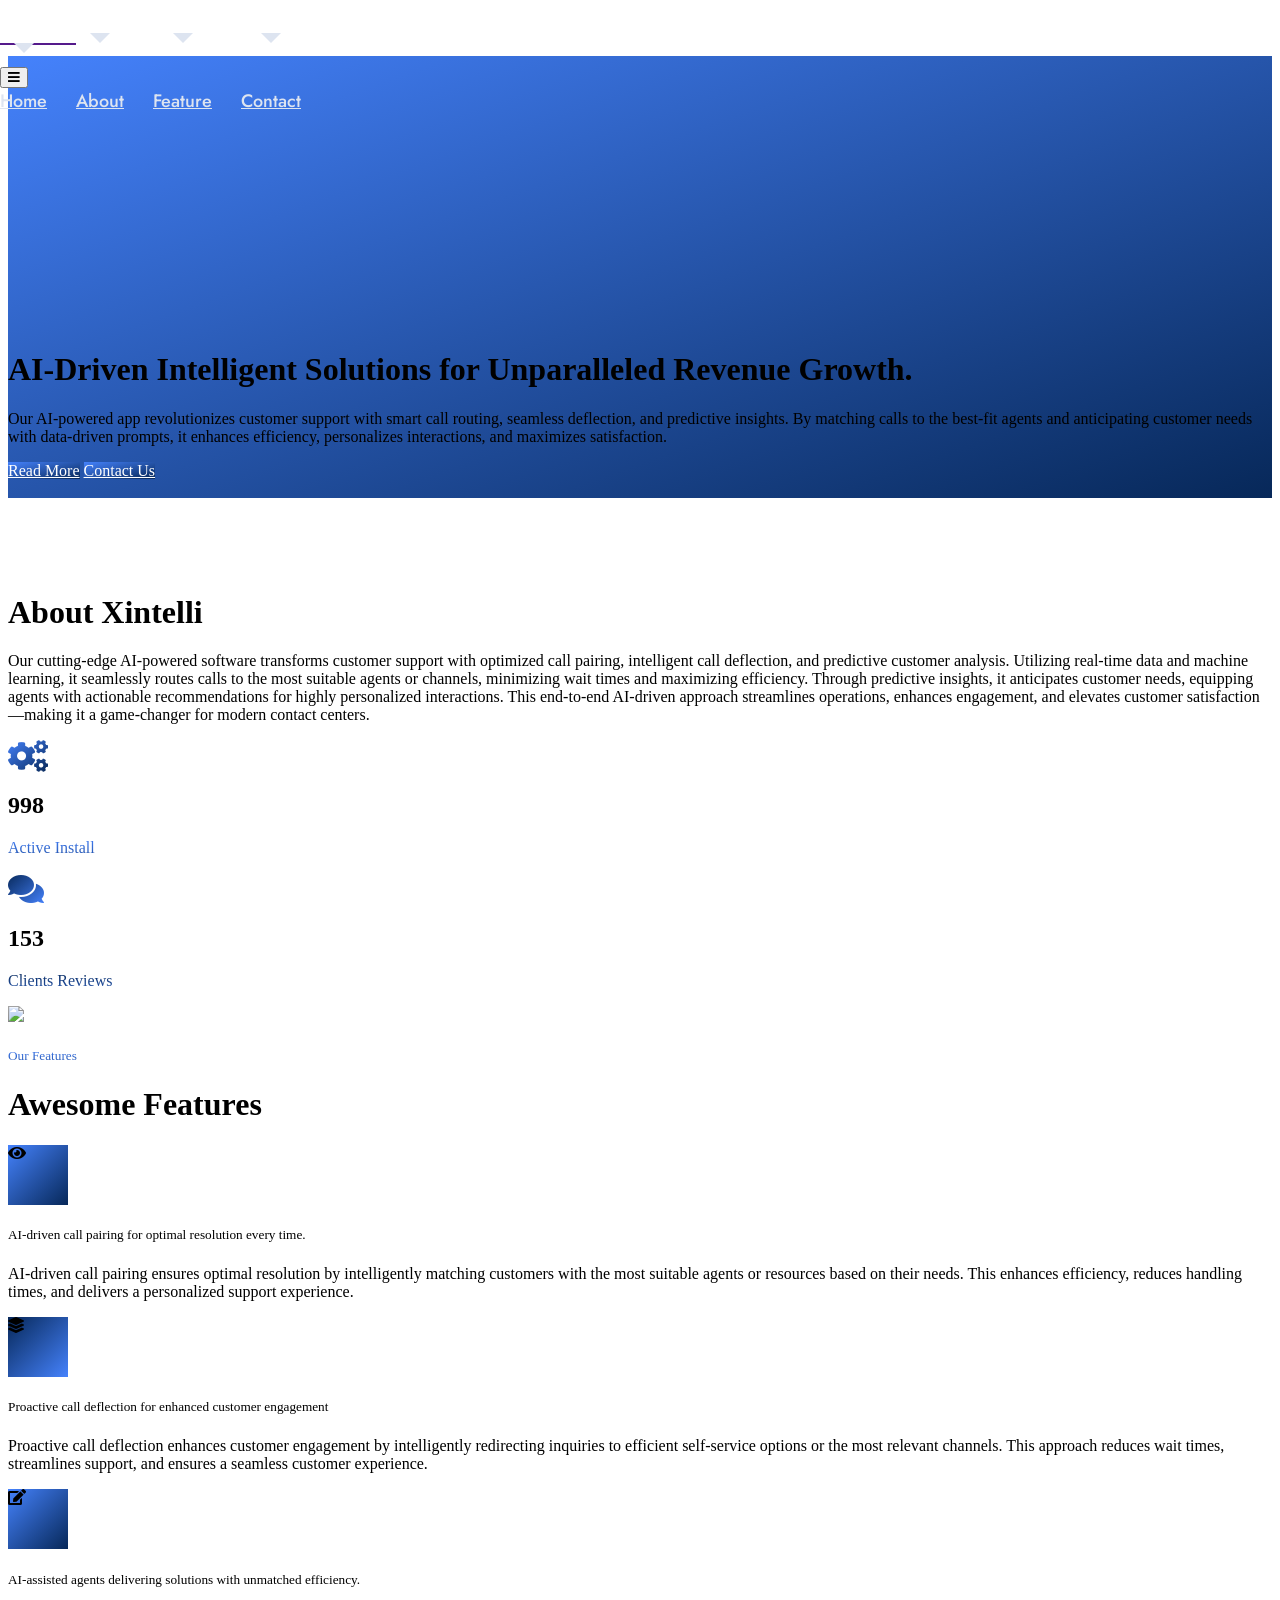
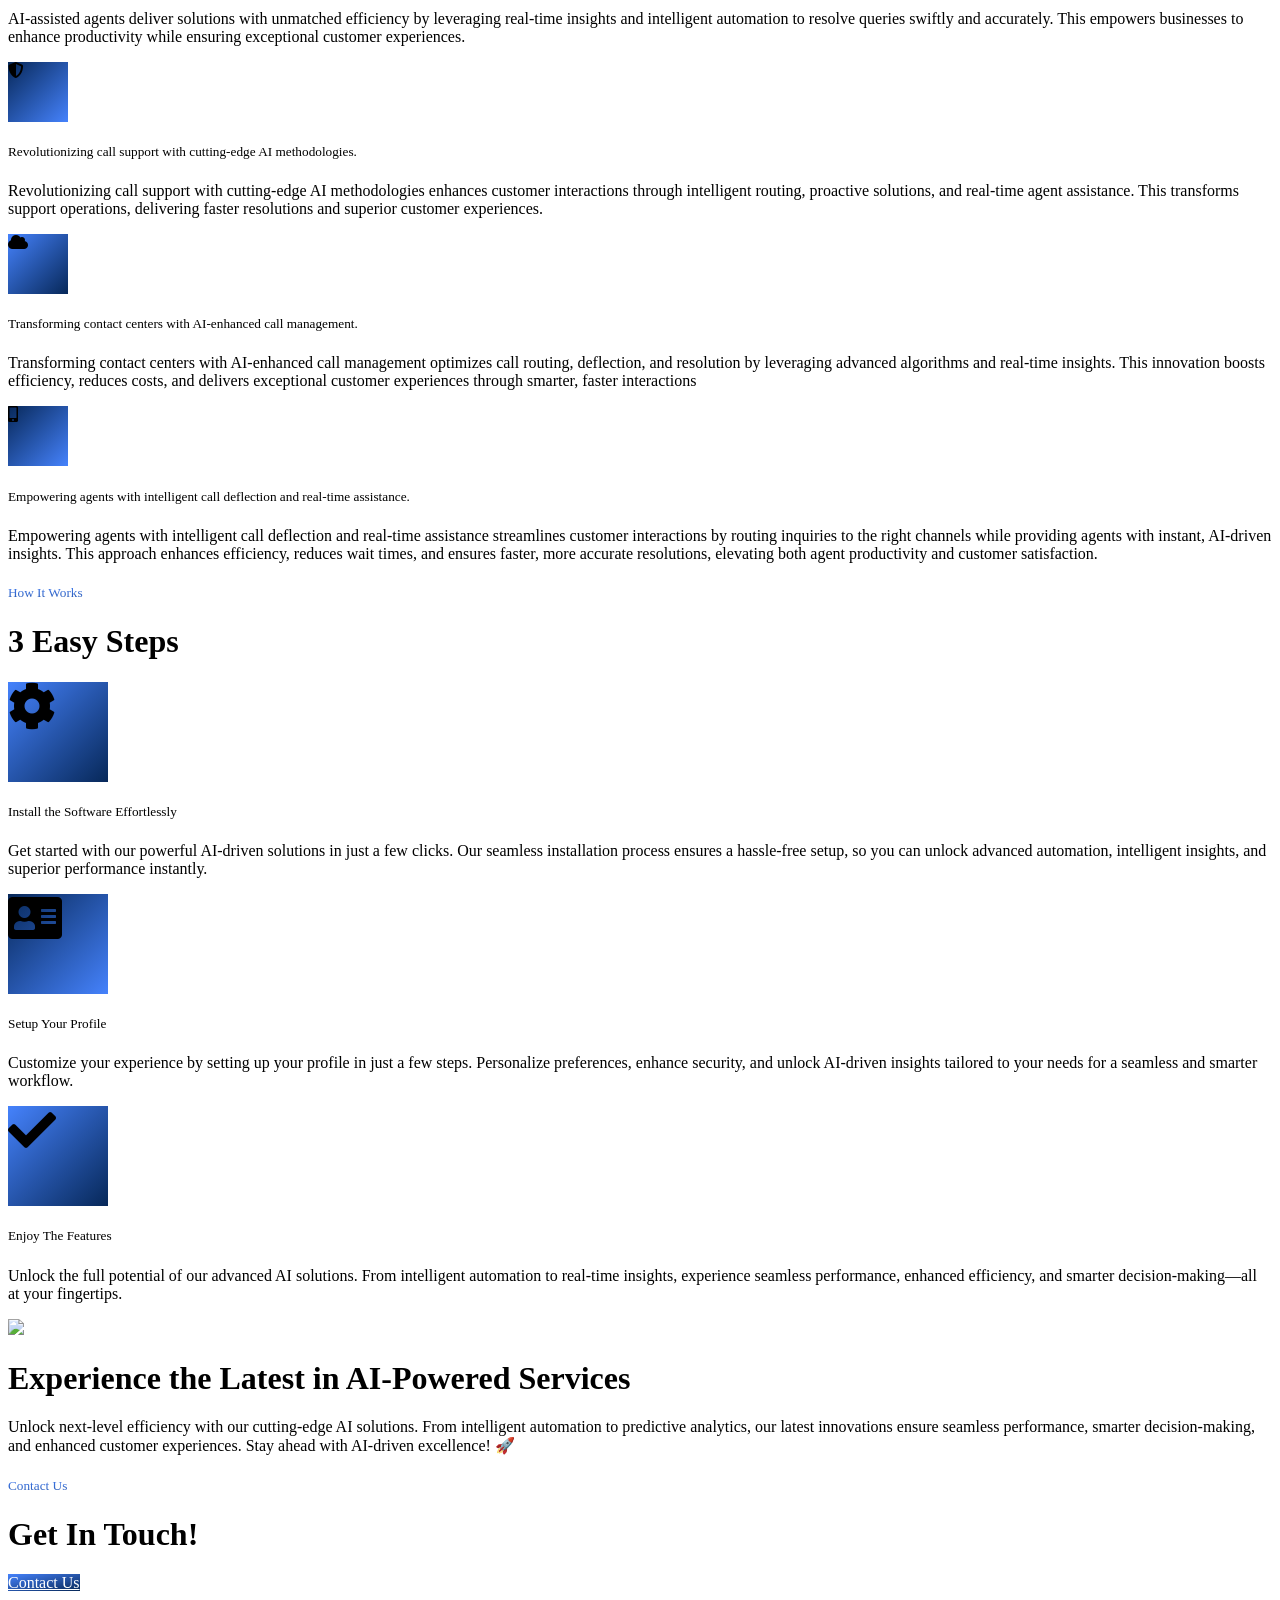
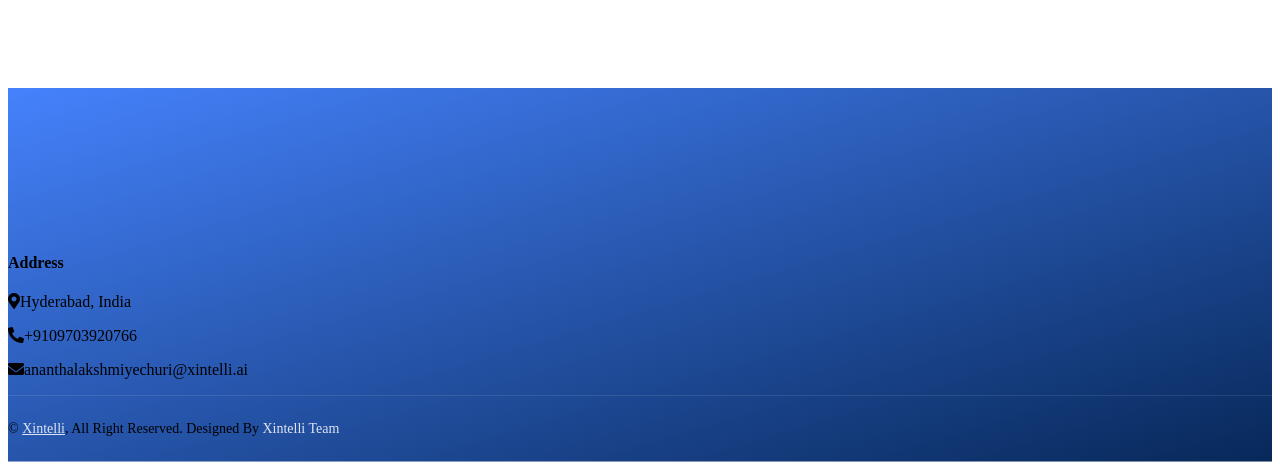
==== index.html @ 022bebdb "Updated index.html" ====
<!DOCTYPE html>
<html lang="en">

<head>
    <meta charset="utf-8">
    <title>Xintelli</title>
    <meta content="width=device-width, initial-scale=1.0" name="viewport">
    <meta content="" name="keywords">
    <meta content="" name="description">

    <!-- Favicon -->
    <link href="img/favicon.ico" rel="icon">

    <!-- Google Web Fonts -->
    <link rel="preconnect" href="https://fonts.googleapis.com">
    <link rel="preconnect" href="https://fonts.gstatic.com" crossorigin>
    <link href="https://fonts.googleapis.com/css2?family=Heebo:wght@400;500&family=Jost:wght@500;600;700&display=swap" rel="stylesheet"> 

    <!-- Icon Font Stylesheet -->
    <link href="https://cdnjs.cloudflare.com/ajax/libs/font-awesome/5.10.0/css/all.min.css" rel="stylesheet">
    <link href="https://cdn.jsdelivr.net/npm/bootstrap-icons@1.4.1/font/bootstrap-icons.css" rel="stylesheet">

    <!-- Libraries Stylesheet -->
    <link href="lib/animate/animate.min.css" rel="stylesheet">
    <link href="lib/owlcarousel/assets/owl.carousel.min.css" rel="stylesheet">

    <!-- Customized Bootstrap Stylesheet -->
    <link href="css/bootstrap.min.css" rel="stylesheet">

    <!-- Template Stylesheet -->
    <link href="css/style.css" rel="stylesheet">
</head>

<body data-bs-spy="scroll" data-bs-target=".navbar" data-bs-offset="51">
    <div class="container-xxl bg-white p-0">
        <!-- Spinner Start -->
        <div id="spinner" class="show bg-white position-fixed translate-middle w-100 vh-100 top-50 start-50 d-flex align-items-center justify-content-center">
            <div class="spinner-grow text-primary" style="width: 3rem; height: 3rem;" role="status">
                <span class="sr-only">Loading...</span>
            </div>
        </div>
        <!-- Spinner End -->


        <!-- Navbar & Hero Start -->
        <div class="container-xxl position-relative p-0" id="home">
            <nav class="navbar navbar-expand-lg navbar-light px-4 px-lg-5 py-3 py-lg-0">
                <a href="" class="navbar-brand p-0">
                    <h1 class="m-0">Xintelli</h1>
                    <!-- <img src="img/logo.png" alt="Logo"> -->
                </a>
                <button class="navbar-toggler" type="button" data-bs-toggle="collapse" data-bs-target="#navbarCollapse">
                    <span class="fa fa-bars"></span>
                </button>
                <div class="collapse navbar-collapse" id="navbarCollapse">
                    <div class="navbar-nav mx-auto py-0">
                        <a href="#home" class="nav-item nav-link active">Home</a>
                        <a href="#about" class="nav-item nav-link">About</a>
                        <a href="#feature" class="nav-item nav-link">Feature</a>
                        <!-- <a href="#pricing" class="nav-item nav-link">Pricing</a> -->
                        <!-- <a href="#review" class="nav-item nav-link">Review</a> -->
                        <a href="#contact" class="nav-item nav-link">Contact</a>
                    </div>
                    <!-- <a href="" class="btn btn-primary-gradient rounded-pill py-2 px-4 ms-3 d-none d-lg-block">Start Free Trial</a> -->
                </div>
            </nav>

            <div class="container-xxl bg-primary hero-header">
                <div class="container px-lg-5">
                    <div class="row g-5">
                        <br>
                        <div class="col-lg-8 text-center text-lg-start">
                            <h1 class="text-white mb-4 animated slideInDown">AI-Driven Intelligent Solutions for Unparalleled Revenue Growth.</h1>
                            <p class="text-white pb-3 animated slideInDown">Our AI-powered app revolutionizes customer support with smart call routing, seamless deflection, and predictive insights. By matching calls to the best-fit agents and anticipating customer needs with data-driven prompts, it enhances efficiency, personalizes interactions, and maximizes satisfaction.</p>
                            <a href="" class="btn btn-primary-gradient py-sm-3 px-4 px-sm-5 rounded-pill me-3 animated slideInLeft">Read More</a>
                            <a href="mailto:ananthalakshmiyechuri@xintelli.ai?subject=Inquiry&body=Hello, I would like to know more about your AI services." class="btn btn-primary-gradient rounded-pill py-3 px-5">
                                Contact Us
                            </a>
                        <br>
                        <br>
                        </div>

                        <!-- carousel below code
                        <div class="col-lg-4 d-flex justify-content-center justify-content-lg-end wow fadeInUp" data-wow-delay="0.3s">
                            <div class="owl-carousel screenshot-carousel">
                                <img class="img-fluid" src="img/screenshot-1.png" alt="">
                                <img class="img-fluid" src="img/screenshot-2.png" alt="">
                                <img class="img-fluid" src="img/screenshot-3.png" alt="">
                                <img class="img-fluid" src="img/screenshot-4.png" alt="">
                                <img class="img-fluid" src="img/screenshot-5.png" alt="">
                            </div>
                        </div> -->
                    </div>
                </div>
            </div>
        </div>
        <!-- Navbar & Hero End -->


        <!-- About Start -->
        <div class="container-xxl py-5" id="about">
            <div class="container py-5 px-lg-5">
                <div class="row g-5 align-items-center">
                    <div class="col-lg-6 wow fadeInUp" data-wow-delay="0.1s">
                        <!-- <h5 class="text-primary-gradient fw-medium">About Xintelli</h5> -->
                        <h1 class="mb-4">About Xintelli</h1>
                        <p class="mb-4">Our cutting-edge AI-powered software transforms customer support with optimized call pairing, intelligent call deflection, and predictive customer analysis. Utilizing real-time data and machine learning, it seamlessly routes calls to the most suitable agents or channels, minimizing wait times and maximizing efficiency. Through predictive insights, it anticipates customer needs, equipping agents with actionable recommendations for highly personalized interactions. This end-to-end AI-driven approach streamlines operations, enhances engagement, and elevates customer satisfaction—making it a game-changer for modern contact centers.</p>
                        <div class="row g-4 mb-4">
                            <div class="col-sm-6 wow fadeIn" data-wow-delay="0.5s">
                                <div class="d-flex">
                                    <i class="fa fa-cogs fa-2x text-primary-gradient flex-shrink-0 mt-1"></i>
                                    <div class="ms-3">
                                        <h2 class="mb-0" data-toggle="counter-up">998</h2>
                                        <p class="text-primary-gradient mb-0">Active Install</p>
                                    </div>
                                </div>
                            </div>
                            <div class="col-sm-6 wow fadeIn" data-wow-delay="0.7s">
                                <div class="d-flex">
                                    <i class="fa fa-comments fa-2x text-secondary-gradient flex-shrink-0 mt-1"></i>
                                    <div class="ms-3">
                                        <h2 class="mb-0" data-toggle="counter-up">153</h2>
                                        <p class="text-secondary-gradient mb-0">Clients Reviews</p>
                                    </div>
                                </div>
                            </div>
                        </div>
                        <!-- <a href="" class="btn btn-primary-gradient py-sm-3 px-4 px-sm-5 rounded-pill mt-3">Read More</a> -->
                    </div>
                    <div class="col-lg-6">
                        <img class="img-fluid wow fadeInUp" data-wow-delay="0.5s" src="img/about.png">
                    </div>
                </div>
            </div>
        </div>
        <!-- About End -->


        <!-- Features Start -->
        <div class="container-xxl py-5" id="feature">
            <div class="container py-5 px-lg-5">
                <div class="text-center wow fadeInUp" data-wow-delay="0.1s">
                    <h5 class="text-primary-gradient fw-medium">Our Features</h5>
                    <h1 class="mb-5">Awesome Features</h1>
                </div>
                <div class="row g-4">
                    <div class="col-lg-4 col-md-6 wow fadeInUp" data-wow-delay="0.1s">
                        <div class="feature-item bg-light rounded p-4">
                            <div class="d-inline-flex align-items-center justify-content-center bg-primary-gradient rounded-circle mb-4" style="width: 60px; height: 60px;">
                                <i class="fa fa-eye text-white fs-4"></i>
                            </div>
                            <h5 class="mb-3">AI-driven call pairing for optimal resolution every time.</h5>
                            <p class="m-0">AI-driven call pairing ensures optimal resolution by intelligently matching customers with the most suitable agents or resources based on their needs. This enhances efficiency, reduces handling times, and delivers a personalized support experience.</p>
                        </div>
                    </div>
                    <div class="col-lg-4 col-md-6 wow fadeInUp" data-wow-delay="0.3s">
                        <div class="feature-item bg-light rounded p-4">
                            <div class="d-inline-flex align-items-center justify-content-center bg-secondary-gradient rounded-circle mb-4" style="width: 60px; height: 60px;">
                                <i class="fa fa-layer-group text-white fs-4"></i>
                            </div>
                            <h5 class="mb-3">Proactive call deflection for enhanced customer engagement</h5>
                            <p class="m-0">Proactive call deflection enhances customer engagement by intelligently redirecting inquiries to efficient self-service options or the most relevant channels. This approach reduces wait times, streamlines support, and ensures a seamless customer experience.</p>
                        </div>
                    </div>
                    <div class="col-lg-4 col-md-6 wow fadeInUp" data-wow-delay="0.5s">
                        <div class="feature-item bg-light rounded p-4">
                            <div class="d-inline-flex align-items-center justify-content-center bg-primary-gradient rounded-circle mb-4" style="width: 60px; height: 60px;">
                                <i class="fa fa-edit text-white fs-4"></i>
                            </div>
                            <h5 class="mb-3">AI-assisted agents delivering solutions with unmatched efficiency.</h5>
                            <p class="m-0">AI-assisted agents deliver solutions with unmatched efficiency by leveraging real-time insights and intelligent automation to resolve queries swiftly and accurately. This empowers businesses to enhance productivity while ensuring exceptional customer experiences.</p>
                        </div>
                    </div>
                    <div class="col-lg-4 col-md-6 wow fadeInUp" data-wow-delay="0.1s">
                        <div class="feature-item bg-light rounded p-4">
                            <div class="d-inline-flex align-items-center justify-content-center bg-secondary-gradient rounded-circle mb-4" style="width: 60px; height: 60px;">
                                <i class="fa fa-shield-alt text-white fs-4"></i>
                            </div>
                            <h5 class="mb-3">Revolutionizing call support with cutting-edge AI methodologies.</h5>
                            <p class="m-0">Revolutionizing call support with cutting-edge AI methodologies enhances customer interactions through intelligent routing, proactive solutions, and real-time agent assistance. This transforms support operations, delivering faster resolutions and superior customer experiences.</p>
                        </div>
                    </div>
                    <div class="col-lg-4 col-md-6 wow fadeInUp" data-wow-delay="0.3s">
                        <div class="feature-item bg-light rounded p-4">
                            <div class="d-inline-flex align-items-center justify-content-center bg-primary-gradient rounded-circle mb-4" style="width: 60px; height: 60px;">
                                <i class="fa fa-cloud text-white fs-4"></i>
                            </div>
                            <h5 class="mb-3">Transforming contact centers with AI-enhanced call management.</h5>
                            <p class="m-0">Transforming contact centers with AI-enhanced call management optimizes call routing, deflection, and resolution by leveraging advanced algorithms and real-time insights. This innovation boosts efficiency, reduces costs, and delivers exceptional customer experiences through smarter, faster interactions</p>
                        </div>
                    </div>
                    <div class="col-lg-4 col-md-6 wow fadeInUp" data-wow-delay="0.5s">
                        <div class="feature-item bg-light rounded p-4">
                            <div class="d-inline-flex align-items-center justify-content-center bg-secondary-gradient rounded-circle mb-4" style="width: 60px; height: 60px;">
                                <i class="fa fa-mobile-alt text-white fs-4"></i>
                            </div>
                            <h5 class="mb-3">Empowering agents with intelligent call deflection and real-time assistance.</h5>
                            <p class="m-0">Empowering agents with intelligent call deflection and real-time assistance streamlines customer interactions by routing inquiries to the right channels while providing agents with instant, AI-driven insights. This approach enhances efficiency, reduces wait times, and ensures faster, more accurate resolutions, elevating both agent productivity and customer satisfaction.</p>
                        </div>
                    </div>
                </div>
            </div>
        </div>
        <!-- Features End -->


        <!-- Screenshot Start -->
        <!-- <div class="container-xxl py-5">
            <div class="container py-5 px-lg-5">
                <div class="row g-5 align-items-center">
                    <div class="col-lg-8 wow fadeInUp" data-wow-delay="0.1s">
                        <h5 class="text-primary-gradient fw-medium">Screenshot</h5>
                        <h1 class="mb-4">User Friendly interface And Very Easy To Use Fitness Software</h1>
                        <p class="mb-4">Diam dolor diam ipsum et tempor sit. Aliqu diam amet diam et eos labore. Clita erat ipsum et lorem et sit, sed stet no labore lorem sit clita duo justo eirmod magna dolore erat amet</p>
                        <p><i class="fa fa-check text-primary-gradient me-3"></i>Diam dolor diam ipsum et tempor sit</p>
                        <p><i class="fa fa-check text-primary-gradient me-3"></i>Aliqu diam amet diam et eos labore</p>
                        <p class="mb-4"><i class="fa fa-check text-primary-gradient me-3"></i>Clita erat ipsum et lorem et sit</p>
                        <a href="" class="btn btn-primary-gradient py-sm-3 px-4 px-sm-5 rounded-pill mt-3">Read More</a>
                    </div>
                    <div class="col-lg-4 d-flex justify-content-center justify-content-lg-end wow fadeInUp" data-wow-delay="0.3s">
                        <div class="owl-carousel screenshot-carousel">
                            <img class="img-fluid" src="img/screenshot-1.png" alt="">
                            <img class="img-fluid" src="img/screenshot-2.png" alt="">
                            <img class="img-fluid" src="img/screenshot-3.png" alt="">
                            <img class="img-fluid" src="img/screenshot-4.png" alt="">
                            <img class="img-fluid" src="img/screenshot-5.png" alt="">
                        </div>
                    </div>
                </div>
            </div>
        </div> -->
        <!-- Screenshot End -->


        <!-- Process Start -->
        <div class="container-xxl py-5">
            <div class="container py-5 px-lg-5">
                <div class="text-center pb-4 wow fadeInUp" data-wow-delay="0.1s">
                    <h5 class="text-primary-gradient fw-medium">How It Works</h5>
                    <h1 class="mb-5">3 Easy Steps</h1>
                </div>
                <div class="row gy-5 gx-4 justify-content-center">
                    <div class="col-lg-4 col-sm-6 text-center pt-4 wow fadeInUp" data-wow-delay="0.1s">
                        <div class="position-relative bg-light rounded pt-5 pb-4 px-4">
                            <div class="d-inline-flex align-items-center justify-content-center bg-primary-gradient rounded-circle position-absolute top-0 start-50 translate-middle shadow" style="width: 100px; height: 100px;">
                                <i class="fa fa-cog fa-3x text-white"></i>
                            </div>
                            <h5 class="mt-4 mb-3">Install the Software Effortlessly</h5>
                            <p class="mb-0">Get started with our powerful AI-driven solutions in just a few clicks. Our seamless installation process ensures a hassle-free setup, so you can unlock advanced automation, intelligent insights, and superior performance instantly.</p>
                        </div>
                    </div>
                    <div class="col-lg-4 col-sm-6 text-center pt-4 wow fadeInUp" data-wow-delay="0.3s">
                        <div class="position-relative bg-light rounded pt-5 pb-4 px-4">
                            <div class="d-inline-flex align-items-center justify-content-center bg-secondary-gradient rounded-circle position-absolute top-0 start-50 translate-middle shadow" style="width: 100px; height: 100px;">
                                <i class="fa fa-address-card fa-3x text-white"></i>
                            </div>
                            <h5 class="mt-4 mb-3">Setup Your Profile</h5>
                            <p class="mb-0">Customize your experience by setting up your profile in just a few steps. Personalize preferences, enhance security, and unlock AI-driven insights tailored to your needs for a seamless and smarter workflow.</p>
                        </div>
                    </div>
                    <div class="col-lg-4 col-sm-6 text-center pt-4 wow fadeInUp" data-wow-delay="0.5s">
                        <div class="position-relative bg-light rounded pt-5 pb-4 px-4">
                            <div class="d-inline-flex align-items-center justify-content-center bg-primary-gradient rounded-circle position-absolute top-0 start-50 translate-middle shadow" style="width: 100px; height: 100px;">
                                <i class="fa fa-check fa-3x text-white"></i>
                            </div>
                            <h5 class="mt-4 mb-3">Enjoy The Features</h5>
                            <p class="mb-0">Unlock the full potential of our advanced AI solutions. From intelligent automation to real-time insights, experience seamless performance, enhanced efficiency, and smarter decision-making—all at your fingertips. </p>
                        </div>
                    </div>
                </div>
            </div>
        </div>
        <!-- Process Start -->


        <!-- Download Start -->
        <div class="container-xxl py-5">
            <div class="container py-5 px-lg-5">
                <div class="row g-5 align-items-center">
                    <div class="col-lg-6">
                        <img class="img-fluid wow fadeInUp" data-wow-delay="0.1s" src="img/about3.png">
                    </div>
                    <div class="col-lg-6 wow fadeInUp" data-wow-delay="0.3s">
                        
                        <h1 class="mb-4">Experience the Latest in AI-Powered Services</h1>
                        <p class="mb-4">Unlock next-level efficiency with our cutting-edge AI solutions. From intelligent automation to predictive analytics, our latest innovations ensure seamless performance, smarter decision-making, and enhanced customer experiences. Stay ahead with AI-driven excellence! 🚀</p>
                        <div class="row g-4">
                            <!-- <div class="col-sm-6 wow fadeIn" data-wow-delay="0.5s">
                                <a href="" class="d-flex bg-primary-gradient rounded py-3 px-4">
                                    <i class="fab fa-apple fa-3x text-white flex-shrink-0"></i>
                                    <div class="ms-3">
                                        <p class="text-white mb-0">Available On</p>
                                        <h5 class="text-white mb-0">App Store</h5>
                                    </div>
                                </a>
                            </div>
                            <div class="col-sm-6 wow fadeIn" data-wow-delay="0.7s">
                                <a href="" class="d-flex bg-secondary-gradient rounded py-3 px-4">
                                    <i class="fab fa-android fa-3x text-white flex-shrink-0"></i>
                                    <div class="ms-3">
                                        <p class="text-white mb-0">Available On</p>
                                        <h5 class="text-white mb-0">Play Store</h5>
                                    </div>
                                </a>
                            </div> -->
                        </div>
                    </div>
                </div>
            </div>
        </div>
        <!-- Download End -->


        <!-- Pricing Start
        <div class="container-xxl py-5" id="pricing">
            <div class="container py-5 px-lg-5">
                <div class="text-center wow fadeInUp" data-wow-delay="0.1s">
                    <h5 class="text-primary-gradient fw-medium">Pricing Plan</h5>
                    <h1 class="mb-5">Choose Your Plan</h1>
                </div>
                <div class="tab-class text-center pricing wow fadeInUp" data-wow-delay="0.1s">
                    <ul class="nav nav-pills d-inline-flex justify-content-center bg-primary-gradient rounded-pill mb-5">
                        <li class="nav-item">
                            <button class="nav-link active" data-bs-toggle="pill" href="#tab-1">Monthly</button>
                        </li>
                        <li class="nav-item">
                            <button class="nav-link" data-bs-toggle="pill" href="#tab-2">Yearly</button>
                        </li>
                    </ul>
                    <div class="tab-content text-start">
                        <div id="tab-1" class="tab-pane fade show p-0 active">
                            <div class="row g-4">
                                <div class="col-lg-4">
                                    <div class="bg-light rounded">
                                        <div class="border-bottom p-4 mb-4">
                                            <h4 class="text-primary-gradient mb-1">Starter Plan</h4>
                                            <span>Powerful & Awesome Features</span>
                                        </div>
                                        <div class="p-4 pt-0">
                                            <h1 class="mb-3">
                                                <small class="align-top" style="font-size: 22px; line-height: 45px;">$</small>14.99<small
                                                    class="align-bottom" style="font-size: 16px; line-height: 40px;">/ Month</small>
                                            </h1>
                                            <div class="d-flex justify-content-between mb-3"><span>1</span><i class="fa fa-check text-primary-gradient pt-1"></i></div>
                                            <div class="d-flex justify-content-between mb-3"><span>2</span><i class="fa fa-check text-primary-gradient pt-1"></i></div>
                                            <div class="d-flex justify-content-between mb-3"><span>3</span><i class="fa fa-check text-primary-gradient pt-1"></i></div>
                                            <div class="d-flex justify-content-between mb-2"><span>4</span><i class="fa fa-check text-primary-gradient pt-1"></i></div>
                                            <a href="" class="btn btn-primary-gradient rounded-pill py-2 px-4 mt-4">Get Started</a>
                                        </div>
                                    </div>
                                </div>
                                <div class="col-lg-4">
                                    <div class="bg-light rounded border">
                                        <div class="border-bottom p-4 mb-4">
                                            <h4 class="text-primary-gradient mb-1">Advance Plan</h4>
                                            <span>Powerful & Awesome Features</span>
                                        </div>
                                        <div class="p-4 pt-0">
                                            <h1 class="mb-3">
                                                <small class="align-top" style="font-size: 22px; line-height: 45px;">$</small>24.99<small
                                                    class="align-bottom" style="font-size: 16px; line-height: 40px;">/ Month</small>
                                            </h1>
                                            <div class="d-flex justify-content-between mb-3"><span>1</span><i class="fa fa-check text-primary-gradient pt-1"></i></div>
                                            <div class="d-flex justify-content-between mb-3"><span>2</span><i class="fa fa-check text-primary-gradient pt-1"></i></div>
                                            <div class="d-flex justify-content-between mb-3"><span>3</span><i class="fa fa-check text-primary-gradient pt-1"></i></div>
                                            <div class="d-flex justify-content-between mb-2"><span>4</span><i class="fa fa-check text-primary-gradient pt-1"></i></div>
                                            <a href="" class="btn btn-secondary-gradient rounded-pill py-2 px-4 mt-4">Get Started</a>
                                        </div>
                                    </div>
                                </div>
                                <div class="col-lg-4">
                                    <div class="bg-light rounded">
                                        <div class="border-bottom p-4 mb-4">
                                            <h4 class="text-primary-gradient mb-1">Premium Plan</h4>
                                            <span>Powerful & Awesome Features</span>
                                        </div>
                                        <div class="p-4 pt-0">
                                            <h1 class="mb-3">
                                                <small class="align-top" style="font-size: 22px; line-height: 45px;">$</small>34.99<small
                                                    class="align-bottom" style="font-size: 16px; line-height: 40px;">/ Month</small>
                                            </h1>
                                            <div class="d-flex justify-content-between mb-3"><span>1</span><i class="fa fa-check text-primary-gradient pt-1"></i></div>
                                            <div class="d-flex justify-content-between mb-3"><span>2</span><i class="fa fa-check text-primary-gradient pt-1"></i></div>
                                            <div class="d-flex justify-content-between mb-3"><span>3</span><i class="fa fa-check text-primary-gradient pt-1"></i></div>
                                            <div class="d-flex justify-content-between mb-2"><span>4</span><i class="fa fa-check text-primary-gradient pt-1"></i></div>
                                            <a href="" class="btn btn-primary-gradient rounded-pill py-2 px-4 mt-4">Get Started</a>
                                        </div>
                                    </div>
                                </div>
                            </div>
                        </div>
                        <div id="tab-2" class="tab-pane fade p-0">
                            <div class="row g-4">
                                <div class="col-lg-4">
                                    <div class="bg-light rounded">
                                        <div class="border-bottom p-4 mb-4">
                                            <h4 class="text-primary-gradient mb-1">Starter Plan</h4>
                                            <span>Powerful & Awesome Features</span>
                                        </div>
                                        <div class="p-4 pt-0">
                                            <h1 class="mb-3">
                                                <small class="align-top" style="font-size: 22px; line-height: 45px;">$</small>114.99<small
                                                    class="align-bottom" style="font-size: 16px; line-height: 40px;">/ Yearly</small>
                                            </h1>
                                            <div class="d-flex justify-content-between mb-3"><span>1</span><i class="fa fa-check text-primary-gradient pt-1"></i></div>
                                            <div class="d-flex justify-content-between mb-3"><span>2</span><i class="fa fa-check text-primary-gradient pt-1"></i></div>
                                            <div class="d-flex justify-content-between mb-3"><span>3</span><i class="fa fa-check text-primary-gradient pt-1"></i></div>
                                            <div class="d-flex justify-content-between mb-2"><span>4</span><i class="fa fa-check text-primary-gradient pt-1"></i></div>
                                            <a href="" class="btn btn-primary-gradient rounded-pill py-2 px-4 mt-4">Get Started</a>
                                        </div>
                                    </div>
                                </div>
                                <div class="col-lg-4">
                                    <div class="bg-light rounded border">
                                        <div class="border-bottom p-4 mb-4">
                                            <h4 class="text-primary-gradient mb-1">Advance Plan</h4>
                                            <span>Powerful & Awesome Features</span>
                                        </div>
                                        <div class="p-4 pt-0">
                                            <h1 class="mb-3">
                                                <small class="align-top" style="font-size: 22px; line-height: 45px;">$</small>124.99<small
                                                    class="align-bottom" style="font-size: 16px; line-height: 40px;">/ Yearly</small>
                                            </h1>
                                            <div class="d-flex justify-content-between mb-3"><span>1</span><i class="fa fa-check text-primary-gradient pt-1"></i></div>
                                            <div class="d-flex justify-content-between mb-3"><span>2</span><i class="fa fa-check text-primary-gradient pt-1"></i></div>
                                            <div class="d-flex justify-content-between mb-3"><span>3</span><i class="fa fa-check text-primary-gradient pt-1"></i></div>
                                            <div class="d-flex justify-content-between mb-2"><span>4</span><i class="fa fa-check text-primary-gradient pt-1"></i></div>
                                            <a href="" class="btn btn-primary-gradient rounded-pill py-2 px-4 mt-4">Get Started</a>
                                        </div>
                                    </div>
                                </div>
                                <div class="col-lg-4">
                                    <div class="bg-light rounded">
                                        <div class="border-bottom p-4 mb-4">
                                            <h4 class="text-primary-gradient mb-1">Premium Plan</h4>
                                            <span>Powerful & Awesome Features</span>
                                        </div>
                                        <div class="p-4 pt-0">
                                            <h1 class="mb-3">
                                                <small class="align-top" style="font-size: 22px; line-height: 45px;">$</small>134.99<small
                                                    class="align-bottom" style="font-size: 16px; line-height: 40px;">/ Yearly</small>
                                            </h1>
                                            <div class="d-flex justify-content-between mb-3"><span>1</span><i class="fa fa-check text-primary-gradient pt-1"></i></div>
                                            <div class="d-flex justify-content-between mb-3"><span>2</span><i class="fa fa-check text-primary-gradient pt-1"></i></div>
                                            <div class="d-flex justify-content-between mb-3"><span>3</span><i class="fa fa-check text-primary-gradient pt-1"></i></div>
                                            <div class="d-flex justify-content-between mb-2"><span>4</span><i class="fa fa-check text-primary-gradient pt-1"></i></div>
                                            <a href="" class="btn btn-primary-gradient rounded-pill py-2 px-4 mt-4">Get Started</a>
                                        </div>
                                    </div>
                                </div>
                            </div>
                        </div>
                    </div>
                </div>
            </div>
        </div> -->
        <!-- Pricing End -->


        <!-- Testimonial Start -->
        <!-- <div class="container-xxl py-5" id="review">
            <div class="container py-5 px-lg-5">
                <div class="text-center wow fadeInUp" data-wow-delay="0.1s">
                    <h5 class="text-primary-gradient fw-medium">Testimonial</h5>
                    <h1 class="mb-5">What Say Our Clients!</h1>
                </div>
                <div class="owl-carousel testimonial-carousel wow fadeInUp" data-wow-delay="0.1s">
                    <div class="testimonial-item rounded p-4">
                        <div class="d-flex align-items-center mb-4">
                            <img class="img-fluid bg-white rounded flex-shrink-0 p-1" src="img/testimonial-1.jpg" style="width: 85px; height: 85px;">
                            <div class="ms-4">
                                <h5 class="mb-1">Client Name</h5>
                                <p class="mb-1">Profession</p>
                                <div>
                                    <small class="fa fa-star text-warning"></small>
                                    <small class="fa fa-star text-warning"></small>
                                    <small class="fa fa-star text-warning"></small>
                                    <small class="fa fa-star text-warning"></small>
                                    <small class="fa fa-star text-warning"></small>
                                </div>
                            </div>
                        </div>
                        <p class="mb-0">Tempor erat elitr rebum at clita. Diam dolor diam ipsum sit diam amet diam et eos. Clita erat ipsum et lorem et sit.</p>
                    </div>
                    <div class="testimonial-item rounded p-4">
                        <div class="d-flex align-items-center mb-4">
                            <img class="img-fluid bg-white rounded flex-shrink-0 p-1" src="img/testimonial-2.jpg" style="width: 85px; height: 85px;">
                            <div class="ms-4">
                                <h5 class="mb-1">Client Name</h5>
                                <p class="mb-1">Profession</p>
                                <div>
                                    <small class="fa fa-star text-warning"></small>
                                    <small class="fa fa-star text-warning"></small>
                                    <small class="fa fa-star text-warning"></small>
                                    <small class="fa fa-star text-warning"></small>
                                    <small class="fa fa-star text-warning"></small>
                                </div>
                            </div>
                        </div>
                        <p class="mb-0">Tempor erat elitr rebum at clita. Diam dolor diam ipsum sit diam amet diam et eos. Clita erat ipsum et lorem et sit.</p>
                    </div>
                    <div class="testimonial-item rounded p-4">
                        <div class="d-flex align-items-center mb-4">
                            <img class="img-fluid bg-white rounded flex-shrink-0 p-1" src="img/testimonial-3.jpg" style="width: 85px; height: 85px;">
                            <div class="ms-4">
                                <h5 class="mb-1">Client Name</h5>
                                <p class="mb-1">Profession</p>
                                <div>
                                    <small class="fa fa-star text-warning"></small>
                                    <small class="fa fa-star text-warning"></small>
                                    <small class="fa fa-star text-warning"></small>
                                    <small class="fa fa-star text-warning"></small>
                                    <small class="fa fa-star text-warning"></small>
                                </div>
                            </div>
                        </div>
                        <p class="mb-0">Tempor erat elitr rebum at clita. Diam dolor diam ipsum sit diam amet diam et eos. Clita erat ipsum et lorem et sit.</p>
                    </div>
                    <div class="testimonial-item rounded p-4">
                        <div class="d-flex align-items-center mb-4">
                            <img class="img-fluid bg-white rounded flex-shrink-0 p-1" src="img/testimonial-4.jpg" style="width: 85px; height: 85px;">
                            <div class="ms-4">
                                <h5 class="mb-1">Client Name</h5>
                                <p class="mb-1">Profession</p>
                                <div>
                                    <small class="fa fa-star text-warning"></small>
                                    <small class="fa fa-star text-warning"></small>
                                    <small class="fa fa-star text-warning"></small>
                                    <small class="fa fa-star text-warning"></small>
                                    <small class="fa fa-star text-warning"></small>
                                </div>
                            </div>
                        </div>
                        <p class="mb-0">Tempor erat elitr rebum at clita. Diam dolor diam ipsum sit diam amet diam et eos. Clita erat ipsum et lorem et sit.</p>
                    </div>
                </div>
            </div>
        </div> -->
        <!-- Testimonial End -->


        <!-- Contact Start -->
<div class="container-xxl py-5" id="contact">
    <div class="container py-5 px-lg-5">
        <div class="text-center wow fadeInUp" data-wow-delay="0.1s">
            <h5 class="text-primary-gradient fw-medium">Contact Us</h5>
            <h1 class="mb-5">Get In Touch!</h1>
        <!-- </div> -->
        <!-- <div class="row justify-content-center">
            <div class="col-lg-9">
                <div class="wow fadeInUp" data-wow-delay="0.3s">
                    <form id="contactForm">
                        <div class="row g-3">
                            <div class="col-md-6">
                                <div class="form-floating">
                                    <input type="text" class="form-control" id="name" placeholder="Your Name" required>
                                    <label for="name">Your Name</label>
                                </div>
                            </div>
                            <div class="col-md-6">
                                <div class="form-floating">
                                    <input type="email" class="form-control" id="email" placeholder="Your Email" required>
                                    <label for="email">Your Email</label>
                                </div>
                            </div>
                            <div class="col-12">
                                <div class="form-floating">
                                    <input type="text" class="form-control" id="subject" placeholder="Subject" required>
                                    <label for="subject">Subject</label>
                                </div>
                            </div>
                            <div class="col-12">
                                <div class="form-floating">
                                    <textarea class="form-control" placeholder="Leave a message here" id="message" style="height: 150px" required></textarea>
                                    <label for="message">Message</label>
                                </div>
                            </div>
                            <-- Success & Error Messages -->
                            <!-- <div id="formStatus" class="text-center mt-3"></div>
                            <div class="col-12 text-center">  -->
                                <a href="mailto:ananthalakshmiyechuri@xintelli.ai?subject=Inquiry&body=Hello, I would like to know more about your AI services." class="btn btn-primary-gradient rounded-pill py-3 px-5">
                                    Contact Us
                                </a>
                            <!-- </div>
                        </div>
                    </form> -->
                    <!-- AJAX Script for Handling Form Submission -->
                    <!-- <script>
                        document.getElementById("contactForm").addEventListener("submit", function(event) {
                            event.preventDefault();
                            
                            var formData = new FormData(this);
                            var xhr = new XMLHttpRequest();
                            xhr.open("POST", "contact.php", true);
                            
                            xhr.onload = function () {
                                var response = xhr.responseText;
                                var statusDiv = document.getElementById("formStatus");
                                
                                if (response.startsWith("success")) {
                                    statusDiv.innerHTML = "<p class='text-success'>" + response.substring(8) + "</p>";
                                    document.getElementById("contactForm").reset();
                                } else {
                                    statusDiv.innerHTML = "<p class='text-danger'>" + response.substring(6) + "</p>";
                                }
                            };
                            
                            xhr.send(formData);
                        });
                    </script> -->
                </div>
            </div>
        </div>
    </div>
</div>
<!-- <a href="mailto:your-email@example.com?subject=Inquiry&body=Hello, I would like to know more about your AI services." class="btn btn-primary-gradient rounded-pill py-3 px-5">
    Contact Us
</a> -->

        <!-- Contact End -->
        

        <!-- Footer Start -->
        <div class="container-fluid bg-primary text-light footer wow fadeIn" data-wow-delay="0.1s">
            <div class="container py-5 px-lg-5">
                <div class="row g-5">
                    <div class="col-md-6 col-lg-3">
                        <h4 class="text-white mb-4">Address</h4>
                        <p><i class="fa fa-map-marker-alt me-3"></i>Hyderabad, India</p>
                        <p><i class="fa fa-phone-alt me-3"></i>+9109703920766</p>
                        <p><i class="fa fa-envelope me-3"></i>ananthalakshmiyechuri@xintelli.ai</p>
                        <!-- <div class="d-flex pt-2">
                            <a class="btn btn-outline-light btn-social" href=""><i class="fab fa-twitter"></i></a>
                            <a class="btn btn-outline-light btn-social" href=""><i class="fab fa-facebook-f"></i></a>
                            <a class="btn btn-outline-light btn-social" href=""><i class="fab fa-instagram"></i></a>
                            <a class="btn btn-outline-light btn-social" href=""><i class="fab fa-linkedin-in"></i></a>
                        </div> -->
                    </div>
                    <!-- <div class="col-md-6 col-lg-3">
                        <h4 class="text-white mb-4">Quick Link</h4>
                        <a class="btn btn-link" href="">About Us</a>
                        <a class="btn btn-link" href="">Contact Us</a>
                        <a class="btn btn-link" href="">Privacy Policy</a>
                        <a class="btn btn-link" href="">Terms & Condition</a>
                        <a class="btn btn-link" href="">Career</a>
                    </div> -->
                  
                    <!-- <div class="col-md-6 col-lg-3">
                        <h4 class="text-white mb-4">Newsletter</h4>
                        <p>Lorem ipsum dolor sit amet elit. Phasellus nec pretium mi. Curabitur facilisis ornare velit non vulpu</p>
                        <div class="position-relative w-100 mt-3">
                            <input class="form-control border-0 rounded-pill w-100 ps-4 pe-5" type="text" placeholder="Your Email" style="height: 48px;">
                            <button type="button" class="btn shadow-none position-absolute top-0 end-0 mt-1 me-2"><i class="fa fa-paper-plane text-primary-gradient fs-4"></i></button>
                        </div>
                    </div> -->
                </div>
            </div>
            <div class="container px-lg-5">
                <div class="copyright">
                    <div class="row">
                        <div class="col-md-6 text-center text-md-start mb-3 mb-md-0">
                            &copy; <a class="border-bottom" href="#">Xintelli</a>, All Right Reserved. 
							
							<!--/*** This template is free as long as you keep the footer author’s credit link/attribution link/backlink. If you'd like to use the template without the footer author’s credit link/attribution link/backlink, you can purchase the Credit Removal License from "https://htmlcodex.com/credit-removal". Thank you for your support. ***/-->
							Designed By <a>Xintelli Team</a>
                        </div>
                        <div class="col-md-6 text-center text-md-end">
                            <div class="footer-menu">
                                <!-- <a href="">Home</a>
                                <a href="">Cookies</a>
                                <a href="">Help</a>
                                <a href="">FQAs</a> -->
                            </div>
                        </div>
                    </div>
                </div>
            </div>
        </div>
        <!-- Footer End -->


        <!-- Back to Top -->
        <a href="#" class="btn btn-lg btn-lg-square back-to-top pt-2"><i class="bi bi-arrow-up text-white"></i></a>
    </div>

    <!-- JavaScript Libraries -->
    <script src="https://code.jquery.com/jquery-3.4.1.min.js"></script>
    <script src="https://cdn.jsdelivr.net/npm/bootstrap@5.0.0/dist/js/bootstrap.bundle.min.js"></script>
    <script src="lib/wow/wow.min.js"></script>
    <script src="lib/easing/easing.min.js"></script>
    <script src="lib/waypoints/waypoints.min.js"></script>
    <script src="lib/counterup/counterup.min.js"></script>
    <script src="lib/owlcarousel/owl.carousel.min.js"></script>

    <!-- Template Javascript -->
    <script src="js/main.js"></script>
</body>

</html>
---- css/style.css ----
/********** Template CSS **********/
:root {
  --primary: #4582fc;
    --secondary: #072859;
    --light: #dde4f0;
    --dark: #003277;
}


/*** Spinner ***/
#spinner {
    opacity: 0;
    visibility: hidden;
    transition: opacity .5s ease-out, visibility 0s linear .5s;
    z-index: 99999;
}

#spinner.show {
    transition: opacity .5s ease-out, visibility 0s linear 0s;
    visibility: visible;
    opacity: 1;
}


/*** Heading ***/
h1,
h2,
.fw-bold {
    font-weight: 700 !important;
}

h3,
h4,
.fw-semi-bold {
    font-weight: 600 !important;
}

h5,
h6,
.fw-medium {
    font-weight: 500 !important;
}


/*** Gradient Text & BG ***/
.text-primary-gradient {
    background: linear-gradient(to bottom right, var(--primary), var(--secondary));
    -webkit-background-clip: text;
    -webkit-text-fill-color: transparent;
}

.text-secondary-gradient {
    background: linear-gradient(to bottom right, var(--secondary), var(--primary));
    -webkit-background-clip: text;
    -webkit-text-fill-color: transparent;
}

.bg-primary-gradient {
    background: linear-gradient(to bottom right, var(--primary), var(--secondary));
}

.bg-secondary-gradient {
    background: linear-gradient(to bottom right, var(--secondary), var(--primary));
}


/*** Button ***/
.btn {
    transition: .5s;
}

.btn.btn-primary-gradient,
.btn.btn-secondary-gradient {
    position: relative;
    overflow: hidden;
    border: none;
    color: #FFFFFF;
    z-index: 1;
}

.btn.btn-primary-gradient::after,
.btn.btn-secondary-gradient::after {
    position: absolute;
    content: "";
    top: 0;
    left: 0;
    width: 100%;
    height: 100%;
    transition: .5s;
    z-index: -1;
    opacity: 0;
}

.btn.btn-primary-gradient,
.btn.btn-secondary-gradient::after {
    background: linear-gradient(to bottom right, var(--primary), var(--secondary));
}

.btn.btn-secondary-gradient,
.btn.btn-primary-gradient::after {
    background: linear-gradient(to bottom right, var(--secondary), var(--primary));
}

.btn.btn-primary-gradient:hover::after,
.btn.btn-secondary-gradient:hover::after {
    opacity: 1;
}

.btn-square {
    width: 38px;
    height: 38px;
}

.btn-sm-square {
    width: 32px;
    height: 32px;
}

.btn-lg-square {
    width: 48px;
    height: 48px;
}

.btn-square,
.btn-sm-square,
.btn-lg-square {
    padding: 0;
    display: flex;
    align-items: center;
    justify-content: center;
    font-weight: normal;
    border-radius: 50px;
}

.back-to-top {
    position: fixed;
    display: none;
    right: 45px;
    bottom: 45px;
    z-index: 99;
    border: none;
    background: linear-gradient(to bottom right, var(--primary), var(--secondary));
}


/*** Navbar ***/
.navbar-light .navbar-nav .nav-link {
    position: relative;
    margin-right: 25px;
    padding: 45px 0;
    font-family: 'Jost', sans-serif;
    font-size: 18px;
    font-weight: 500;
    color: var(--light) !important;
    outline: none;
    transition: .5s;
}

.navbar-light .navbar-nav .nav-link::before {
    position: absolute;
    content: "";
    width: 0;
    height: 0;
    top: -10px;
    left: 50%;
    transform: translateX(-50%);
    border: 10px solid;
    border-color: var(--light) transparent transparent transparent;
    transition: .5s;
}

.sticky-top.navbar-light .navbar-nav .nav-link {
    padding: 20px 0;
    color: var(--dark) !important;
}

.navbar-light .navbar-nav .nav-link:hover::before,
.navbar-light .navbar-nav .nav-link.active::before {
    top: 0;
}

.navbar-light .navbar-brand h1 {
    color: #FFFFFF;
}

.navbar-light .navbar-brand img {
    max-height: 60px;
    transition: .5s;
}

.sticky-top.navbar-light .navbar-brand img {
    max-height: 45px;
}

@media (max-width: 991.98px) {
    .sticky-top.navbar-light {
        position: relative;
        background: #FFFFFF;
    }

    .navbar-light .navbar-collapse {
        margin-top: 15px;
        border-top: 1px solid #DDDDDD;
    }

    .navbar-light .navbar-nav .nav-link,
    .sticky-top.navbar-light .navbar-nav .nav-link {
        padding: 10px 0;
        margin-left: 0;
        color: var(--dark) !important;
    }

    .navbar-light .navbar-nav .nav-link::before {
        display: none;
    }

    .navbar-light .navbar-nav .nav-link:hover,
    .navbar-light .navbar-nav .nav-link.active {
        color: var(--primary) !important;
    }

    .navbar-light .navbar-brand h1 {
        background: linear-gradient(to bottom right, var(--primary), var(--secondary));
        -webkit-background-clip: text;
        -webkit-text-fill-color: transparent;
    }

    .navbar-light .navbar-brand img {
        max-height: 45px;
    }
}

@media (min-width: 992px) {
    .navbar-light {
        position: absolute;
        width: 100%;
        top: 0;
        left: 0;
        z-index: 999;
    }
    
    .sticky-top.navbar-light {
        position: fixed;
        background: #FFFFFF;
    }

    .sticky-top.navbar-light .navbar-nav .nav-link::before {
        border-top-color: var(--primary);
    }

    .sticky-top.navbar-light .navbar-brand h1 {
        background: linear-gradient(to bottom right, var(--primary), var(--secondary));
        -webkit-background-clip: text;
        -webkit-text-fill-color: transparent;
    }
}


/*** Hero Header ***/
.hero-header {
    margin-bottom: 6rem;
    padding: 16rem 0 0 0;
    background:
        url(../img/bg-circle.png),
        url(../img/bg-triangle.png),
        url(../img/bg-bottom.png),
        linear-gradient(to bottom right, var(--primary), var(--secondary));
    background-position:
        left 0px top 0px,
        right 0px top 50%,
        center bottom;
    background-repeat: no-repeat;
}

@media (max-width: 991.98px) {
    .hero-header {
        padding: 6rem 0 9rem 0;
    }
}


/*** Feature ***/
.feature-item {
    transition: .5s;
}

.feature-item:hover {
    margin-top: -15px;
    box-shadow: 0 .5rem 1.5rem rgba(0, 0, 0, .08);
}


/*** Pricing ***/
.pricing .nav {
    padding: 2px;
}

.pricing .nav-link {
    padding: 12px 30px;
    font-weight: 500;
    color: var(--dark);
    background: #FFFFFF;
}

.pricing .nav-item:first-child .nav-link {
    border-radius: 30px 0 0 30px;
}

.pricing .nav-item:last-child .nav-link {
    border-radius: 0 30px 30px 0;
}

.pricing .nav-link.active {
    color: #FFFFFF;
    background: linear-gradient(to bottom right, var(--primary), var(--secondary));
}


/*** Screenshot ***/
.screenshot-carousel {
    position: relative;
    width: 253px;
    height: 500px;
    padding: 15px;
    margin-right: 30px;
}

.screenshot-carousel::before {
    position: absolute;
    content: "";
    width: 100%;
    height: 100%;
    top: 0;
    left: 0;
    background: url(../img/screenshot-frame.png) center center no-repeat;
    background-size: 253px 500px;
    z-index: 1;
}

.screenshot-carousel .owl-item img {
    position: relative;
    width: 223px;
    height: 470px;
}

.screenshot-carousel .owl-dots {
    position: absolute;
    top: 50%;
    right: -30px;
    transform: translateY(-50%);
    display: flex;
    flex-direction: column;
    align-items: center;
    justify-content: center;
}

.screenshot-carousel .owl-dot {
    position: relative;
    display: inline-block;
    margin: 5px 0;
    width: 15px;
    height: 15px;
    background: linear-gradient(to bottom right, var(--primary), var(--secondary));
    border-radius: 15px;
    transition: .5s;
}

.screenshot-carousel .owl-dot::after {
    position: absolute;
    content: "";
    width: 5px;
    height: 5px;
    top: 5px;
    left: 5px;
    background: #FFFFFF;
    border-radius: 5px;
}

.screenshot-carousel .owl-dot.active {
    box-shadow: 0 0 10px var(--dark);
}


/*** Testimonial ***/
.testimonial-carousel .owl-item .testimonial-item,
.testimonial-carousel .owl-item .testimonial-item * {
    transition: .5s;
}

.testimonial-carousel .owl-item.center .testimonial-item {
    background: linear-gradient(to bottom right, var(--primary), var(--secondary));
}

.testimonial-carousel .owl-item.center .testimonial-item h5,
.testimonial-carousel .owl-item.center .testimonial-item p {
    color: #FFFFFF !important;
}

.testimonial-carousel .owl-nav {
    margin-top: 30px;
    display: flex;
    justify-content: center;
}

.testimonial-carousel .owl-nav .owl-prev,
.testimonial-carousel .owl-nav .owl-next {
    margin: 0 12px;
    width: 50px;
    height: 50px;
    display: flex;
    align-items: center;
    justify-content: center;
    color: #FFFFFF;
    background: linear-gradient(to bottom right, var(--primary), var(--secondary));
    border-radius: 60px;
    font-size: 18px;
    transition: .5s;
}

.testimonial-carousel .owl-nav .owl-prev:hover,
.testimonial-carousel .owl-nav .owl-next:hover {
    background: linear-gradient(to bottom right, var(--secondary), var(--primary));
}


/*** Footer ***/
.footer {
    margin-top: 6rem;
    padding-top: 9rem;
    background:
        url(../img/bg-circle.png),
        url(../img/bg-triangle.png),
        url(../img/bg-top.png),
        linear-gradient(to bottom right, var(--primary), var(--secondary));
    background-position:
        left 0px bottom 0px,
        right 0px top 50%,
        center top;
    background-repeat: no-repeat;
}

.footer .btn.btn-social {
    margin-right: 5px;
    width: 40px;
    height: 40px;
    display: flex;
    align-items: center;
    justify-content: center;
    color: var(--light);
    border: 1px solid rgba(256, 256, 256, .1);
    border-radius: 40px;
    transition: .3s;
}

.footer .btn.btn-social:hover {
    color: var(--primary);
}

.footer .btn.btn-link {
    display: block;
    margin-bottom: 10px;
    padding: 0;
    text-align: left;
    color: var(--light);
    font-weight: normal;
    transition: .3s;
}

.footer .btn.btn-link::before {
    position: relative;
    content: "\f105";
    font-family: "Font Awesome 5 Free";
    font-weight: 900;
    margin-right: 10px;
}

.footer .btn.btn-link:hover {
    letter-spacing: 1px;
    box-shadow: none;
}

.footer .copyright {
    padding: 25px 0;
    font-size: 14px;
    border-top: 1px solid rgba(256, 256, 256, .1);
}

.footer .copyright a {
    color: var(--light);
}

.footer .footer-menu a {
    margin-right: 15px;
    padding-right: 15px;
    border-right: 1px solid rgba(255, 255, 255, .1);
}

.footer .footer-menu a:last-child {
    margin-right: 0;
    padding-right: 0;
    border-right: none;
}
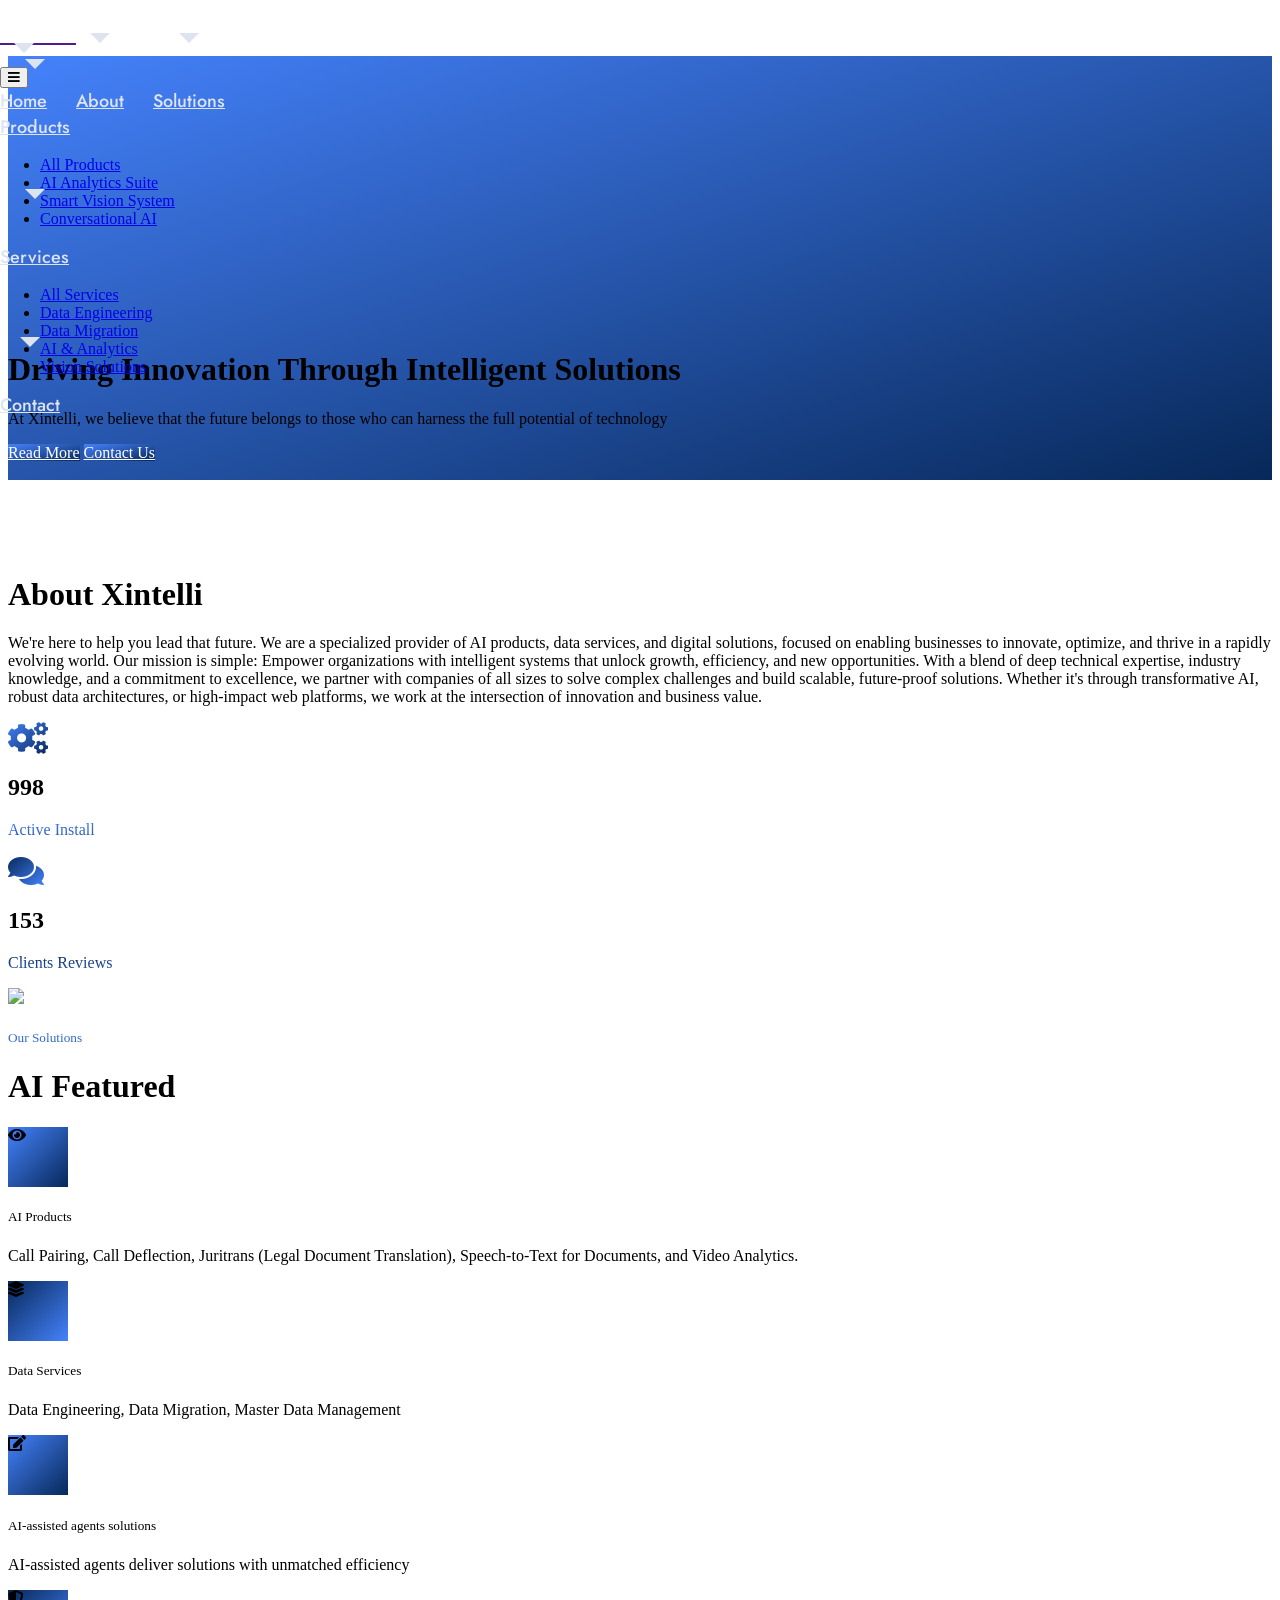
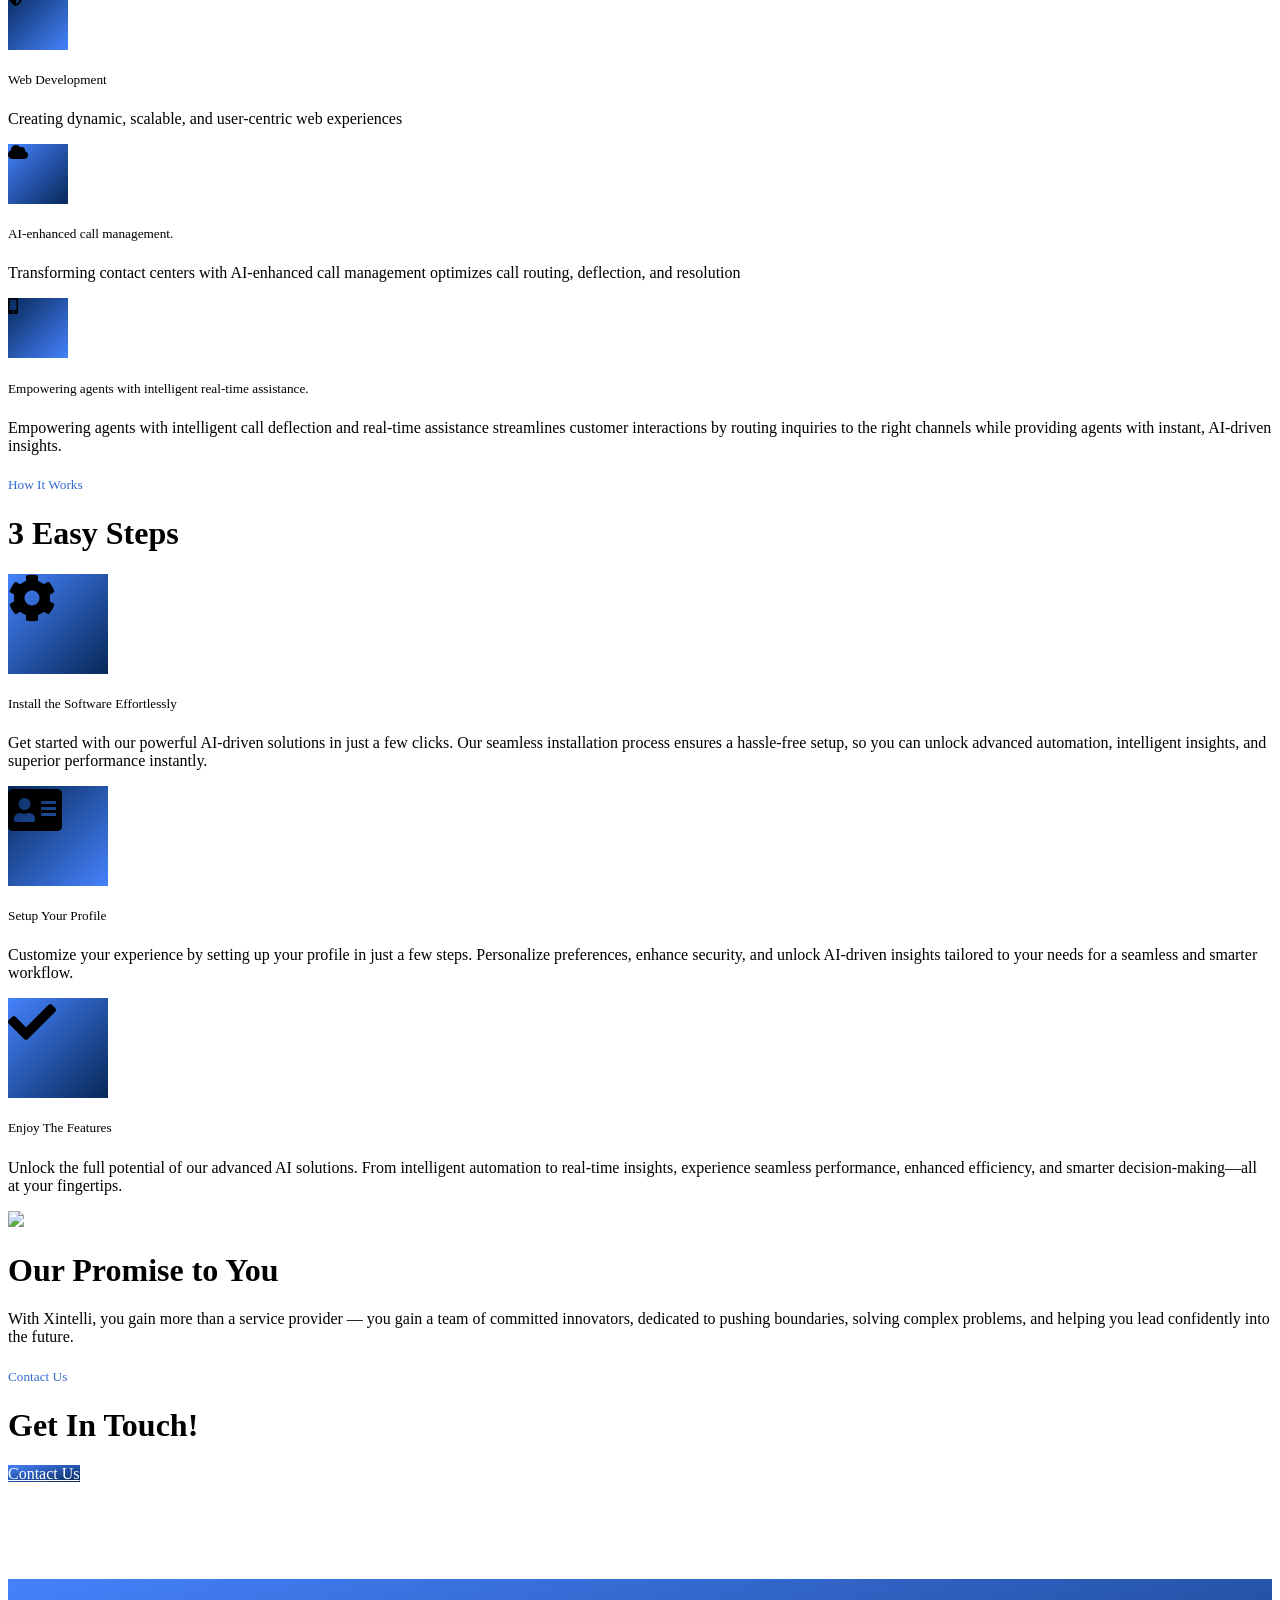
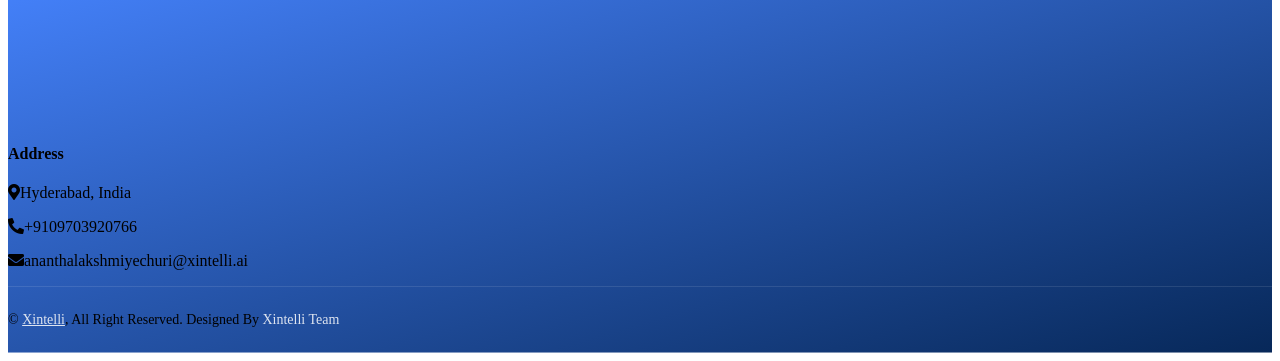
==== commit f8cfd1b0: "Update index.html" ====
--- a/index.html
+++ b/index.html
@@ -56,9 +56,33 @@
                     <div class="navbar-nav mx-auto py-0">
                         <a href="#home" class="nav-item nav-link active">Home</a>
                         <a href="#about" class="nav-item nav-link">About</a>
-                        <a href="#feature" class="nav-item nav-link">Feature</a>
+                        <a href="#feature" class="nav-item nav-link">Solutions</a>
                         <!-- <a href="#pricing" class="nav-item nav-link">Pricing</a> -->
                         <!-- <a href="#review" class="nav-item nav-link">Review</a> -->
+                        <div class="nav-item dropdown">
+                            <a href="#" class="nav-link dropdown-toggle" id="productsDropdown" role="button" data-bs-toggle="dropdown" aria-expanded="false">
+                                Products
+                            </a>
+                            <ul class="dropdown-menu" aria-labelledby="productsDropdown">
+                                <li><a class="dropdown-item" href="products.html">All Products</a></li>
+                                <li><a class="dropdown-item" href="products.html">AI Analytics Suite</a></li>
+                                <li><a class="dropdown-item" href="products.html">Smart Vision System</a></li>
+                                <li><a class="dropdown-item" href="products.html">Conversational AI</a></li>
+                            </ul>
+                        </div> 
+                        <div class="nav-item dropdown">
+                            <a href="#" class="nav-link dropdown-toggle" id="productsDropdown" role="button" data-bs-toggle="dropdown" aria-expanded="false">
+                               Services
+                            </a>
+                            <ul class="dropdown-menu" aria-labelledby="productsDropdown">
+                                <li><a class="dropdown-item" href="services.html">All Services</a></li>
+                                <li><a class="dropdown-item" href="services.html">Data Engineering</a></li>
+                                <li><a class="dropdown-item" href="services.html">Data Migration</a></li>
+                                <li><a class="dropdown-item" href="services.html">AI & Analytics</a></li>
+                                <li><a class="dropdown-item" href="services.html">Vision Solutions</a></li>
+                            </ul>
+                        </div>
+                        
                         <a href="#contact" class="nav-item nav-link">Contact</a>
                     </div>
                     <!-- <a href="" class="btn btn-primary-gradient rounded-pill py-2 px-4 ms-3 d-none d-lg-block">Start Free Trial</a> -->
@@ -70,8 +94,10 @@
                     <div class="row g-5">
                         <br>
                         <div class="col-lg-8 text-center text-lg-start">
-                            <h1 class="text-white mb-4 animated slideInDown">AI-Driven Intelligent Solutions for Unparalleled Revenue Growth.</h1>
-                            <p class="text-white pb-3 animated slideInDown">Our AI-powered app revolutionizes customer support with smart call routing, seamless deflection, and predictive insights. By matching calls to the best-fit agents and anticipating customer needs with data-driven prompts, it enhances efficiency, personalizes interactions, and maximizes satisfaction.</p>
+                            <h1 class="text-white mb-4 animated slideInDown">Driving Innovation Through Intelligent Solutions
+                            </h1>
+                            <p class="text-white pb-3 animated slideInDown">At Xintelli, we believe that the future belongs to those who can harness the full potential of technology 
+                                </p>
                             <a href="" class="btn btn-primary-gradient py-sm-3 px-4 px-sm-5 rounded-pill me-3 animated slideInLeft">Read More</a>
                             <a href="mailto:ananthalakshmiyechuri@xintelli.ai?subject=Inquiry&body=Hello, I would like to know more about your AI services." class="btn btn-primary-gradient rounded-pill py-3 px-5">
                                 Contact Us
@@ -104,7 +130,9 @@
                     <div class="col-lg-6 wow fadeInUp" data-wow-delay="0.1s">
                         <!-- <h5 class="text-primary-gradient fw-medium">About Xintelli</h5> -->
                         <h1 class="mb-4">About Xintelli</h1>
-                        <p class="mb-4">Our cutting-edge AI-powered software transforms customer support with optimized call pairing, intelligent call deflection, and predictive customer analysis. Utilizing real-time data and machine learning, it seamlessly routes calls to the most suitable agents or channels, minimizing wait times and maximizing efficiency. Through predictive insights, it anticipates customer needs, equipping agents with actionable recommendations for highly personalized interactions. This end-to-end AI-driven approach streamlines operations, enhances engagement, and elevates customer satisfaction—making it a game-changer for modern contact centers.</p>
+                        <p class="mb-4">We're here to help you lead that future.
+                            We are a specialized provider of AI products, data services, and digital solutions, focused on enabling businesses to innovate, optimize, and thrive in a rapidly evolving world. Our mission is simple: Empower organizations with intelligent systems that unlock growth, efficiency, and new opportunities.
+                            With a blend of deep technical expertise, industry knowledge, and a commitment to excellence, we partner with companies of all sizes to solve complex challenges and build scalable, future-proof solutions. Whether it's through transformative AI, robust data architectures, or high-impact web platforms, we work at the intersection of innovation and business value.</p>
                         <div class="row g-4 mb-4">
                             <div class="col-sm-6 wow fadeIn" data-wow-delay="0.5s">
                                 <div class="d-flex">
@@ -140,8 +168,8 @@
         <div class="container-xxl py-5" id="feature">
             <div class="container py-5 px-lg-5">
                 <div class="text-center wow fadeInUp" data-wow-delay="0.1s">
-                    <h5 class="text-primary-gradient fw-medium">Our Features</h5>
-                    <h1 class="mb-5">Awesome Features</h1>
+                    <h5 class="text-primary-gradient fw-medium">Our Solutions</h5>
+                    <h1 class="mb-5">AI Featured</h1>
                 </div>
                 <div class="row g-4">
                     <div class="col-lg-4 col-md-6 wow fadeInUp" data-wow-delay="0.1s">
@@ -149,8 +177,8 @@
                             <div class="d-inline-flex align-items-center justify-content-center bg-primary-gradient rounded-circle mb-4" style="width: 60px; height: 60px;">
                                 <i class="fa fa-eye text-white fs-4"></i>
                             </div>
-                            <h5 class="mb-3">AI-driven call pairing for optimal resolution every time.</h5>
-                            <p class="m-0">AI-driven call pairing ensures optimal resolution by intelligently matching customers with the most suitable agents or resources based on their needs. This enhances efficiency, reduces handling times, and delivers a personalized support experience.</p>
+                            <h5 class="mb-3">AI Products</h5>
+                            <p class="m-0">Call Pairing, Call Deflection, Juritrans (Legal Document Translation), Speech-to-Text for Documents, and Video Analytics.</p>
                         </div>
                     </div>
                     <div class="col-lg-4 col-md-6 wow fadeInUp" data-wow-delay="0.3s">
@@ -158,8 +186,8 @@
                             <div class="d-inline-flex align-items-center justify-content-center bg-secondary-gradient rounded-circle mb-4" style="width: 60px; height: 60px;">
                                 <i class="fa fa-layer-group text-white fs-4"></i>
                             </div>
-                            <h5 class="mb-3">Proactive call deflection for enhanced customer engagement</h5>
-                            <p class="m-0">Proactive call deflection enhances customer engagement by intelligently redirecting inquiries to efficient self-service options or the most relevant channels. This approach reduces wait times, streamlines support, and ensures a seamless customer experience.</p>
+                            <h5 class="mb-3">Data Services</h5>
+                            <p class="m-0">Data Engineering, Data Migration, Master Data Management</p>
                         </div>
                     </div>
                     <div class="col-lg-4 col-md-6 wow fadeInUp" data-wow-delay="0.5s">
@@ -167,8 +195,8 @@
                             <div class="d-inline-flex align-items-center justify-content-center bg-primary-gradient rounded-circle mb-4" style="width: 60px; height: 60px;">
                                 <i class="fa fa-edit text-white fs-4"></i>
                             </div>
-                            <h5 class="mb-3">AI-assisted agents delivering solutions with unmatched efficiency.</h5>
-                            <p class="m-0">AI-assisted agents deliver solutions with unmatched efficiency by leveraging real-time insights and intelligent automation to resolve queries swiftly and accurately. This empowers businesses to enhance productivity while ensuring exceptional customer experiences.</p>
+                            <h5 class="mb-3">AI-assisted agents solutions</h5>
+                            <p class="m-0">AI-assisted agents deliver solutions with unmatched efficiency </p>
                         </div>
                     </div>
                     <div class="col-lg-4 col-md-6 wow fadeInUp" data-wow-delay="0.1s">
@@ -176,8 +204,8 @@
                             <div class="d-inline-flex align-items-center justify-content-center bg-secondary-gradient rounded-circle mb-4" style="width: 60px; height: 60px;">
                                 <i class="fa fa-shield-alt text-white fs-4"></i>
                             </div>
-                            <h5 class="mb-3">Revolutionizing call support with cutting-edge AI methodologies.</h5>
-                            <p class="m-0">Revolutionizing call support with cutting-edge AI methodologies enhances customer interactions through intelligent routing, proactive solutions, and real-time agent assistance. This transforms support operations, delivering faster resolutions and superior customer experiences.</p>
+                            <h5 class="mb-3">Web Development</h5>
+                            <p class="m-0">Creating dynamic, scalable, and user-centric web experiences</p>
                         </div>
                     </div>
                     <div class="col-lg-4 col-md-6 wow fadeInUp" data-wow-delay="0.3s">
@@ -185,8 +213,8 @@
                             <div class="d-inline-flex align-items-center justify-content-center bg-primary-gradient rounded-circle mb-4" style="width: 60px; height: 60px;">
                                 <i class="fa fa-cloud text-white fs-4"></i>
                             </div>
-                            <h5 class="mb-3">Transforming contact centers with AI-enhanced call management.</h5>
-                            <p class="m-0">Transforming contact centers with AI-enhanced call management optimizes call routing, deflection, and resolution by leveraging advanced algorithms and real-time insights. This innovation boosts efficiency, reduces costs, and delivers exceptional customer experiences through smarter, faster interactions</p>
+                            <h5 class="mb-3"> AI-enhanced call management.</h5>
+                            <p class="m-0">Transforming contact centers with AI-enhanced call management optimizes call routing, deflection, and resolution</p>
                         </div>
                     </div>
                     <div class="col-lg-4 col-md-6 wow fadeInUp" data-wow-delay="0.5s">
@@ -194,8 +222,8 @@
                             <div class="d-inline-flex align-items-center justify-content-center bg-secondary-gradient rounded-circle mb-4" style="width: 60px; height: 60px;">
                                 <i class="fa fa-mobile-alt text-white fs-4"></i>
                             </div>
-                            <h5 class="mb-3">Empowering agents with intelligent call deflection and real-time assistance.</h5>
-                            <p class="m-0">Empowering agents with intelligent call deflection and real-time assistance streamlines customer interactions by routing inquiries to the right channels while providing agents with instant, AI-driven insights. This approach enhances efficiency, reduces wait times, and ensures faster, more accurate resolutions, elevating both agent productivity and customer satisfaction.</p>
+                            <h5 class="mb-3">Empowering agents with intelligent real-time assistance.</h5>
+                            <p class="m-0">Empowering agents with intelligent call deflection and real-time assistance streamlines customer interactions by routing inquiries to the right channels while providing agents with instant, AI-driven insights.</p>
                         </div>
                     </div>
                 </div>
@@ -282,8 +310,9 @@
                     </div>
                     <div class="col-lg-6 wow fadeInUp" data-wow-delay="0.3s">
                         
-                        <h1 class="mb-4">Experience the Latest in AI-Powered Services</h1>
-                        <p class="mb-4">Unlock next-level efficiency with our cutting-edge AI solutions. From intelligent automation to predictive analytics, our latest innovations ensure seamless performance, smarter decision-making, and enhanced customer experiences. Stay ahead with AI-driven excellence! 🚀</p>
+                        <h1 class="mb-4">Our Promise to You</h1>
+                        <p class="mb-4">With Xintelli, you gain more than a service provider — you gain a team of committed innovators, dedicated to pushing boundaries, solving complex problems, and helping you lead confidently into the future.
+                        </p>
                         <div class="row g-4">
                             <!-- <div class="col-sm-6 wow fadeIn" data-wow-delay="0.5s">
                                 <a href="" class="d-flex bg-primary-gradient rounded py-3 px-4">
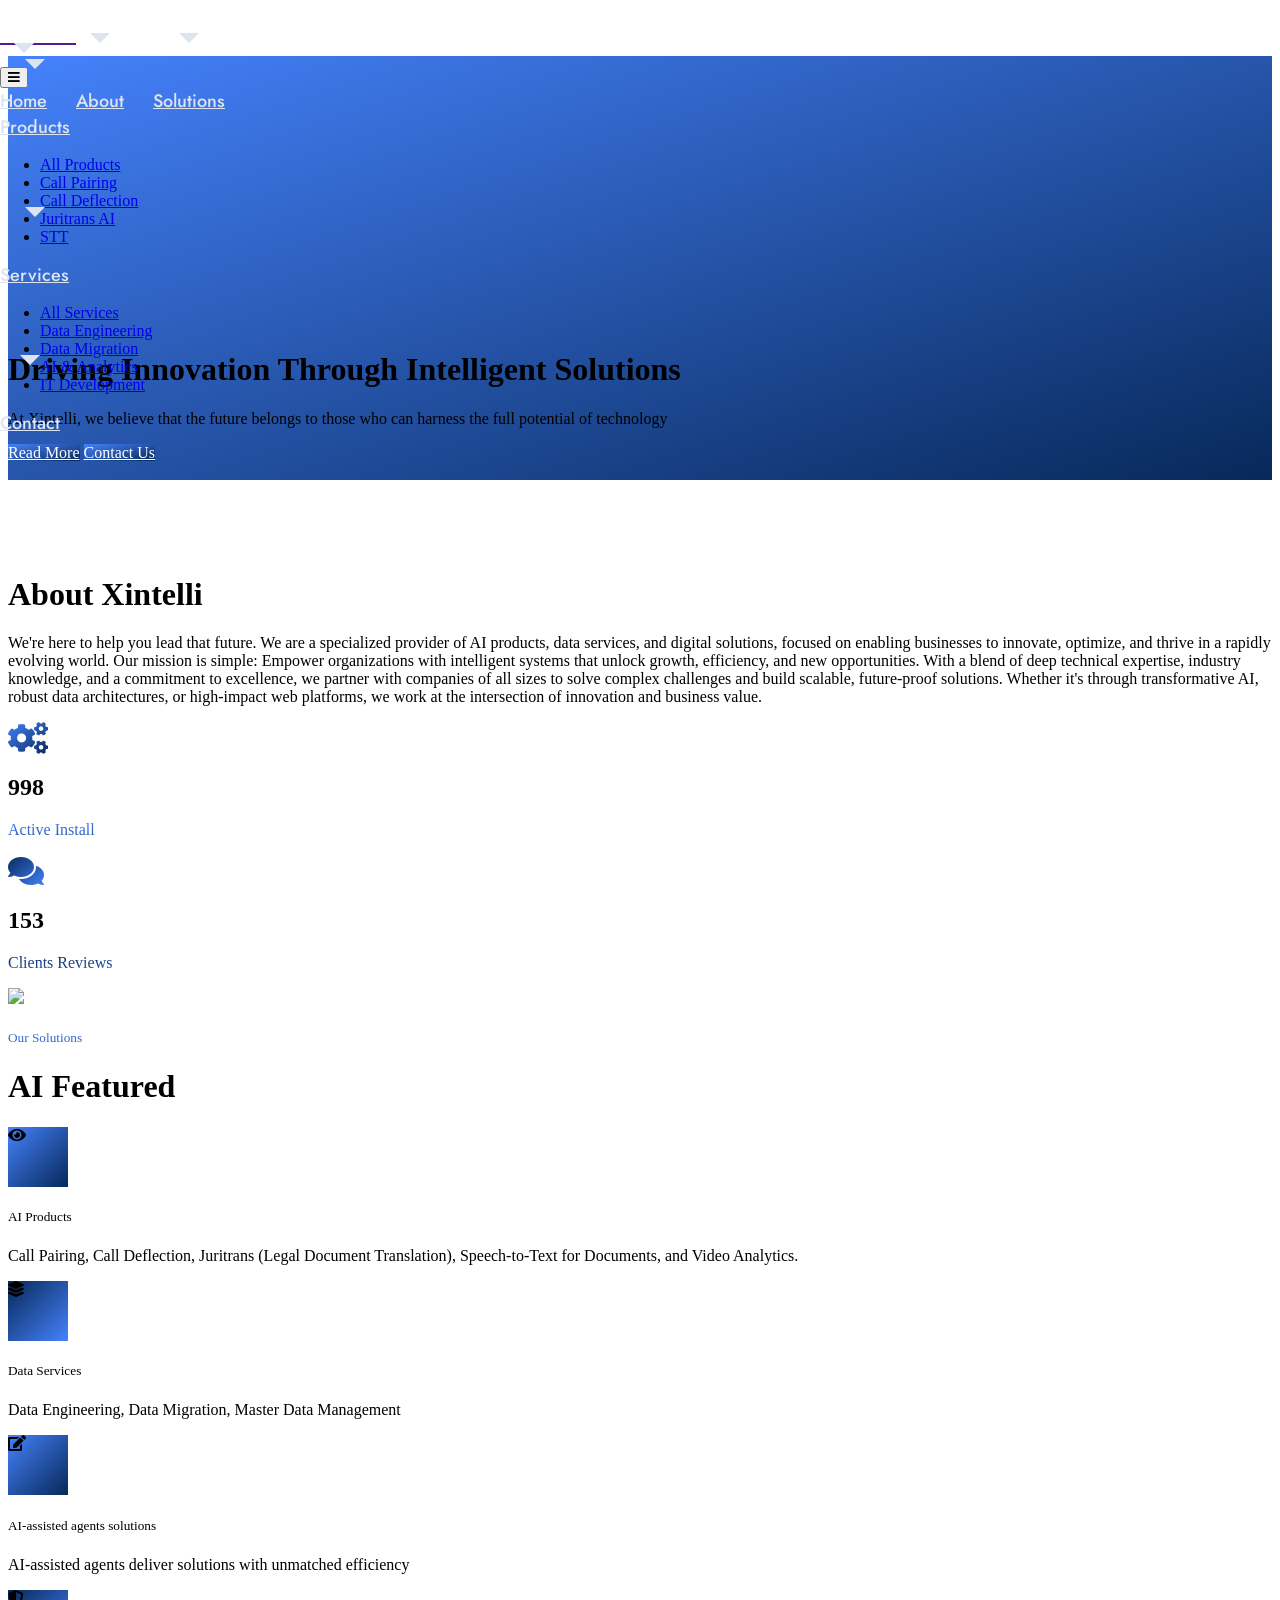
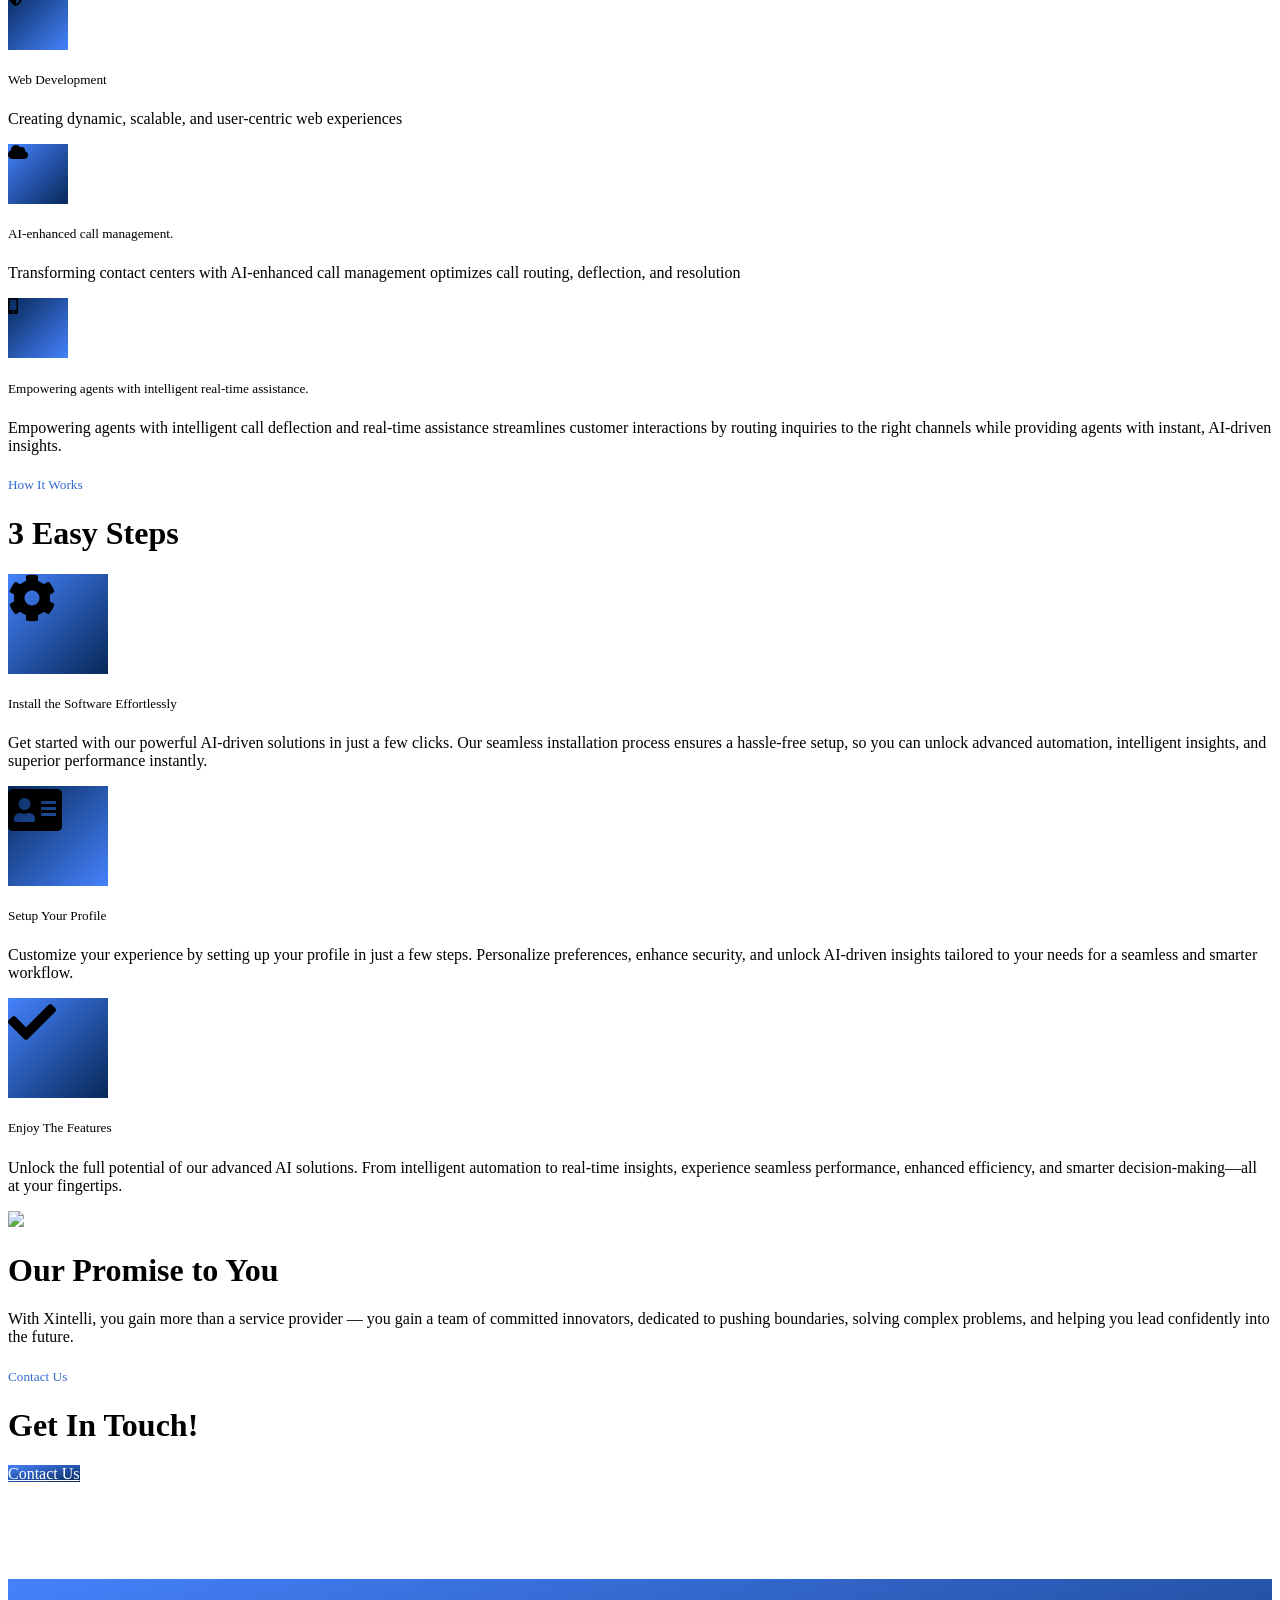
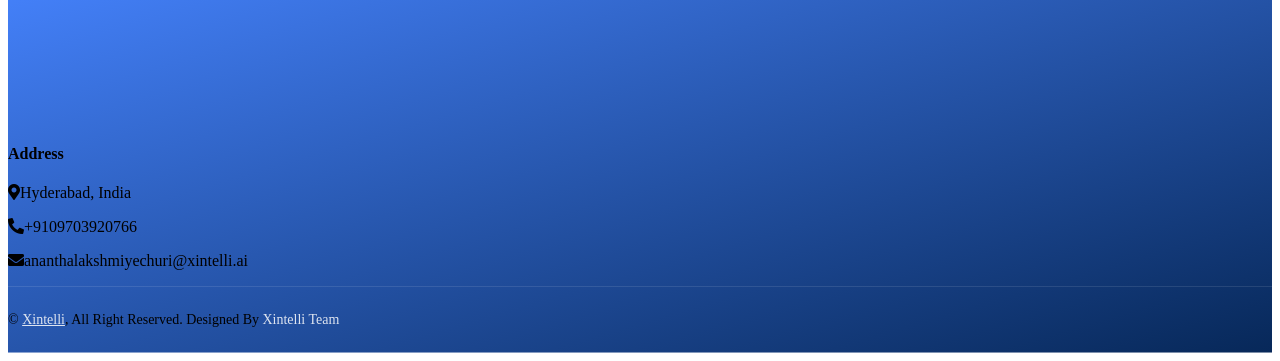
==== commit 4319b2fa: "Update index.html" ====
--- a/index.html
+++ b/index.html
@@ -65,9 +65,12 @@
                             </a>
                             <ul class="dropdown-menu" aria-labelledby="productsDropdown">
                                 <li><a class="dropdown-item" href="products.html">All Products</a></li>
-                                <li><a class="dropdown-item" href="products.html">AI Analytics Suite</a></li>
-                                <li><a class="dropdown-item" href="products.html">Smart Vision System</a></li>
-                                <li><a class="dropdown-item" href="products.html">Conversational AI</a></li>
+                                <li><a class="dropdown-item" href="products.html">Call Pairing</a></li>
+                                <li><a class="dropdown-item" href="products.html">Call Deflection</a></li>
+                                <li><a class="dropdown-item" href="products.html">Juritrans AI</a></li>
+                                <li><a class="dropdown-item" href="products.html">STT</a></li>
+
+                                
                             </ul>
                         </div> 
                         <div class="nav-item dropdown">
@@ -79,7 +82,7 @@
                                 <li><a class="dropdown-item" href="services.html">Data Engineering</a></li>
                                 <li><a class="dropdown-item" href="services.html">Data Migration</a></li>
                                 <li><a class="dropdown-item" href="services.html">AI & Analytics</a></li>
-                                <li><a class="dropdown-item" href="services.html">Vision Solutions</a></li>
+                                <li><a class="dropdown-item" href="services.html">IT Development</a></li>
                             </ul>
                         </div>
                         
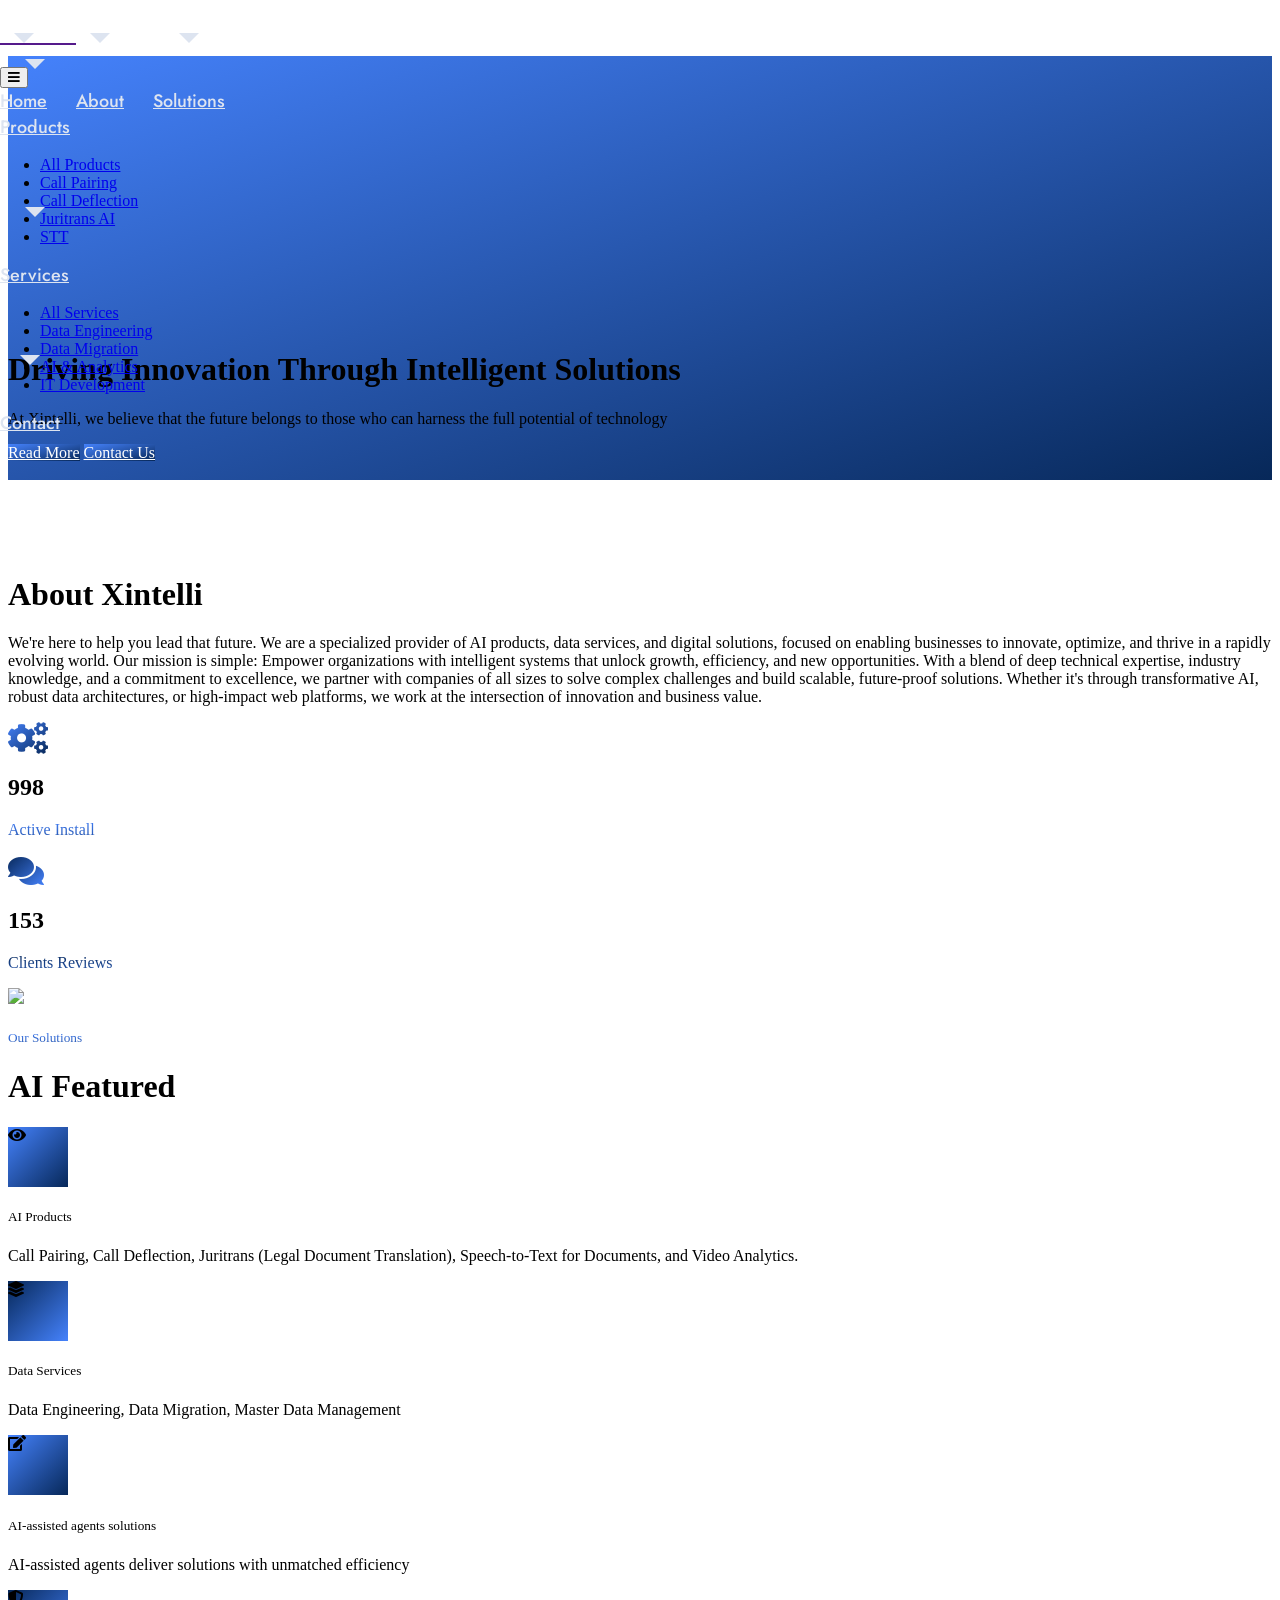
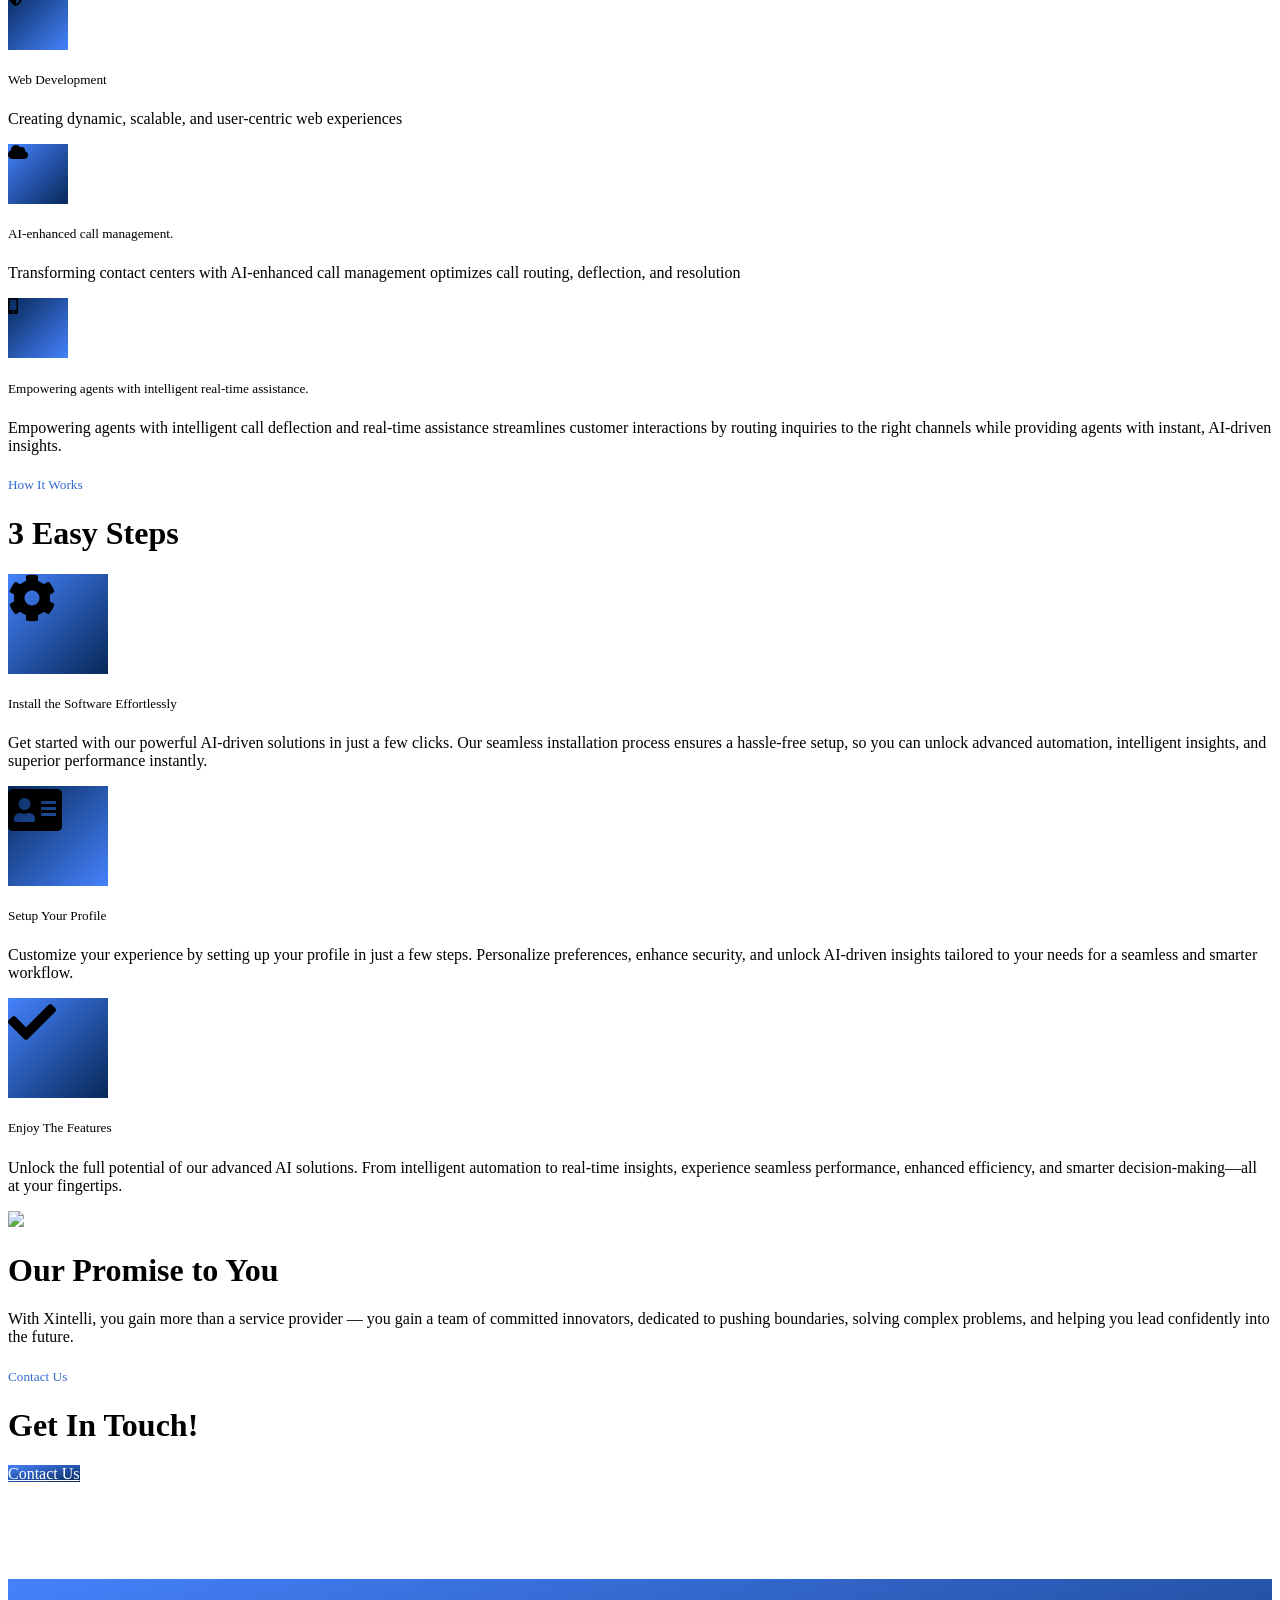
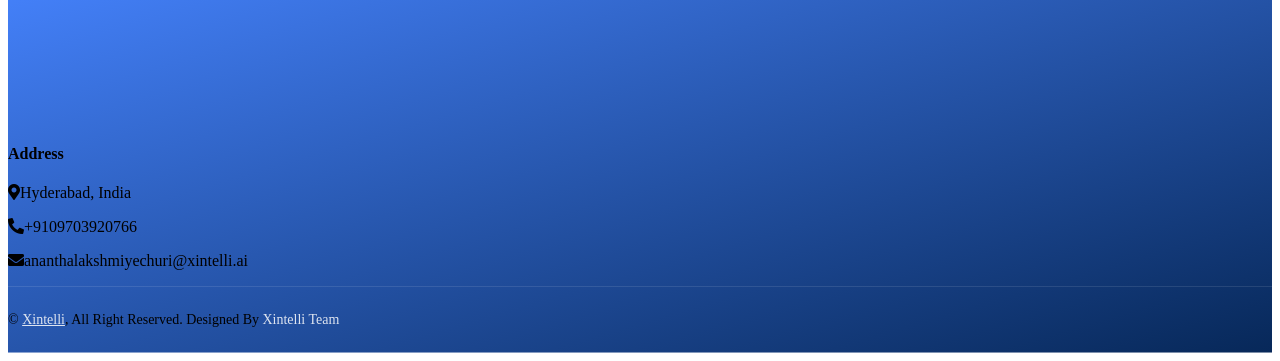
==== commit c6d016c4: "Update index.html juritrans link" ====
--- a/index.html
+++ b/index.html
@@ -67,7 +67,7 @@
                                 <li><a class="dropdown-item" href="products.html">All Products</a></li>
                                 <li><a class="dropdown-item" href="products.html">Call Pairing</a></li>
                                 <li><a class="dropdown-item" href="products.html">Call Deflection</a></li>
-                                <li><a class="dropdown-item" href="products.html">Juritrans AI</a></li>
+                                <li><a class="dropdown-item" href="https://frontend-genai-service-335388973254.us-central1.run.app/">Juritrans AI</a></li>
                                 <li><a class="dropdown-item" href="products.html">STT</a></li>
 
                                 
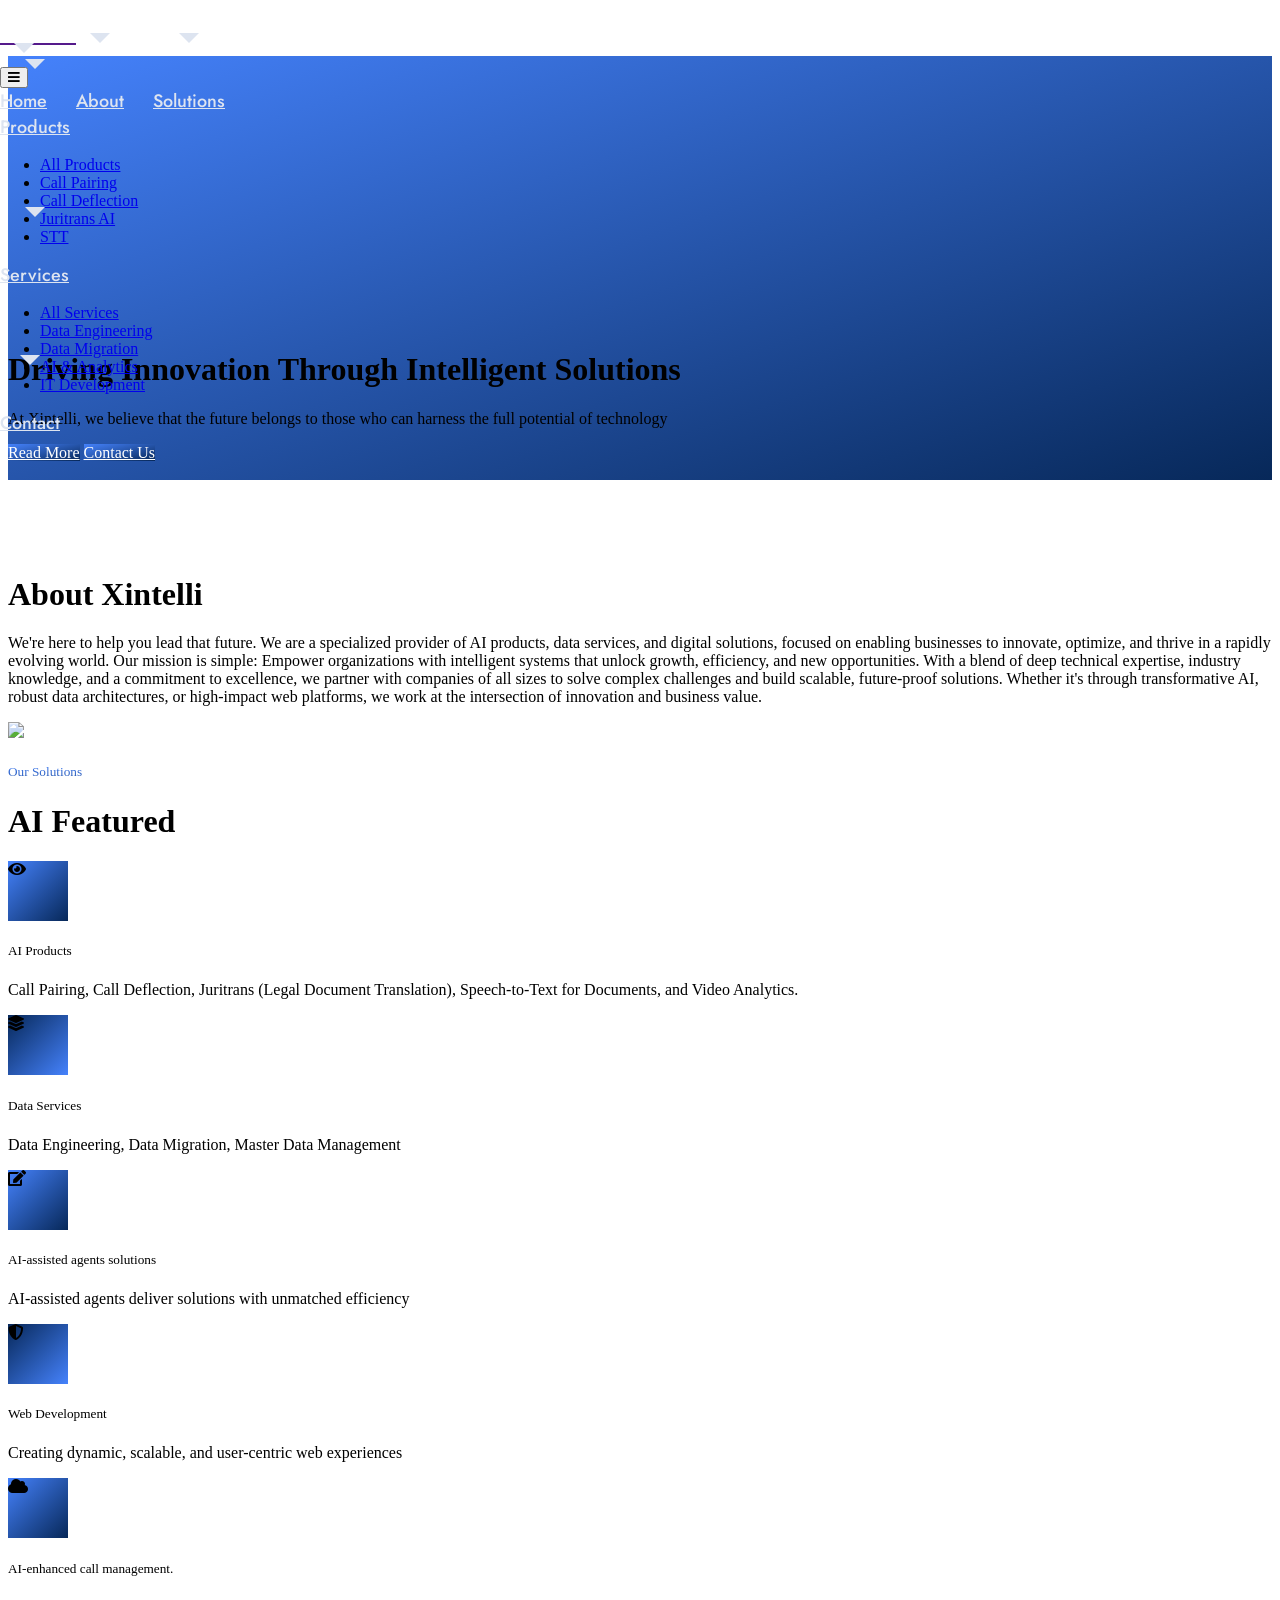
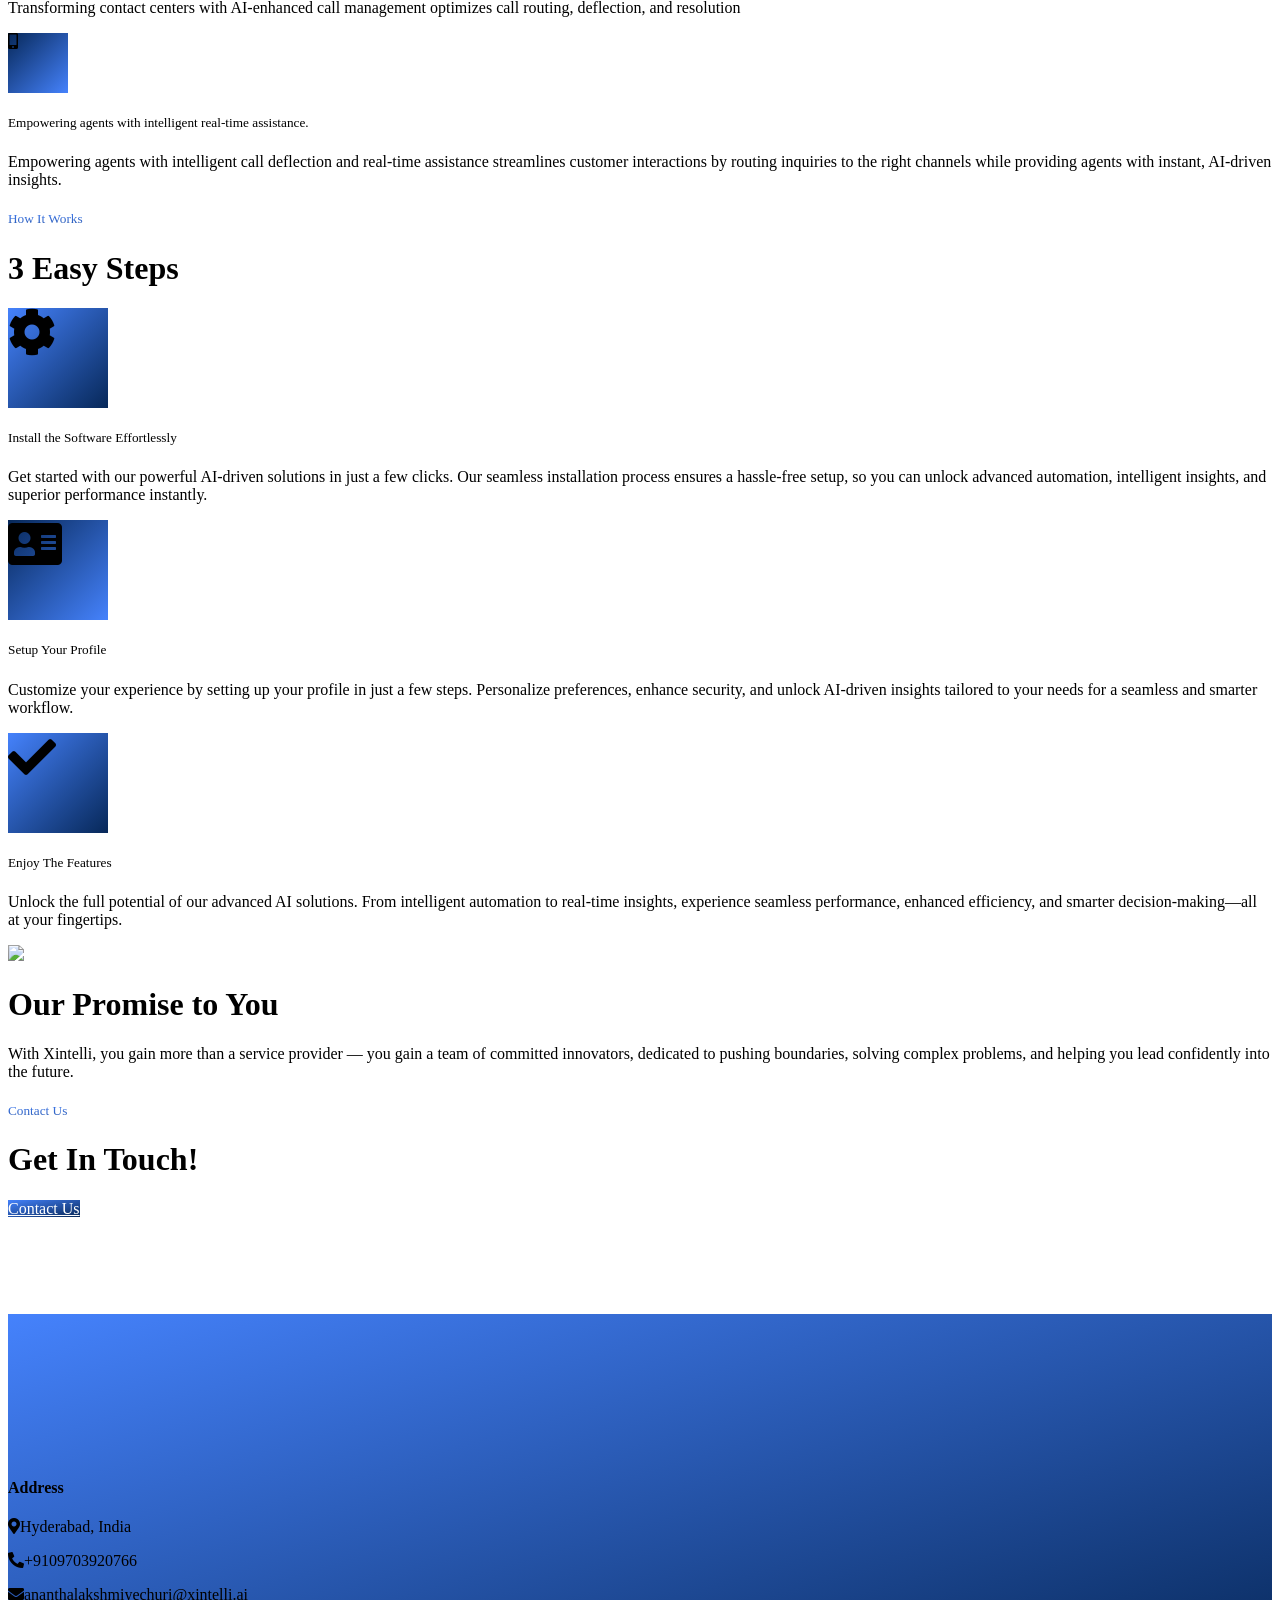
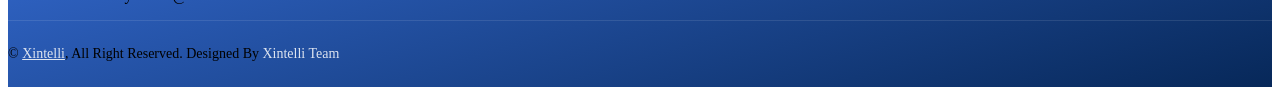
==== commit 6ae694d3: "Update index.html" ====
--- a/index.html
+++ b/index.html
@@ -136,7 +136,7 @@
                         <p class="mb-4">We're here to help you lead that future.
                             We are a specialized provider of AI products, data services, and digital solutions, focused on enabling businesses to innovate, optimize, and thrive in a rapidly evolving world. Our mission is simple: Empower organizations with intelligent systems that unlock growth, efficiency, and new opportunities.
                             With a blend of deep technical expertise, industry knowledge, and a commitment to excellence, we partner with companies of all sizes to solve complex challenges and build scalable, future-proof solutions. Whether it's through transformative AI, robust data architectures, or high-impact web platforms, we work at the intersection of innovation and business value.</p>
-                        <div class="row g-4 mb-4">
+<!--                         <div class="row g-4 mb-4">
                             <div class="col-sm-6 wow fadeIn" data-wow-delay="0.5s">
                                 <div class="d-flex">
                                     <i class="fa fa-cogs fa-2x text-primary-gradient flex-shrink-0 mt-1"></i>
@@ -155,7 +155,7 @@
                                     </div>
                                 </div>
                             </div>
-                        </div>
+                        </div> -->
                         <!-- <a href="" class="btn btn-primary-gradient py-sm-3 px-4 px-sm-5 rounded-pill mt-3">Read More</a> -->
                     </div>
                     <div class="col-lg-6">
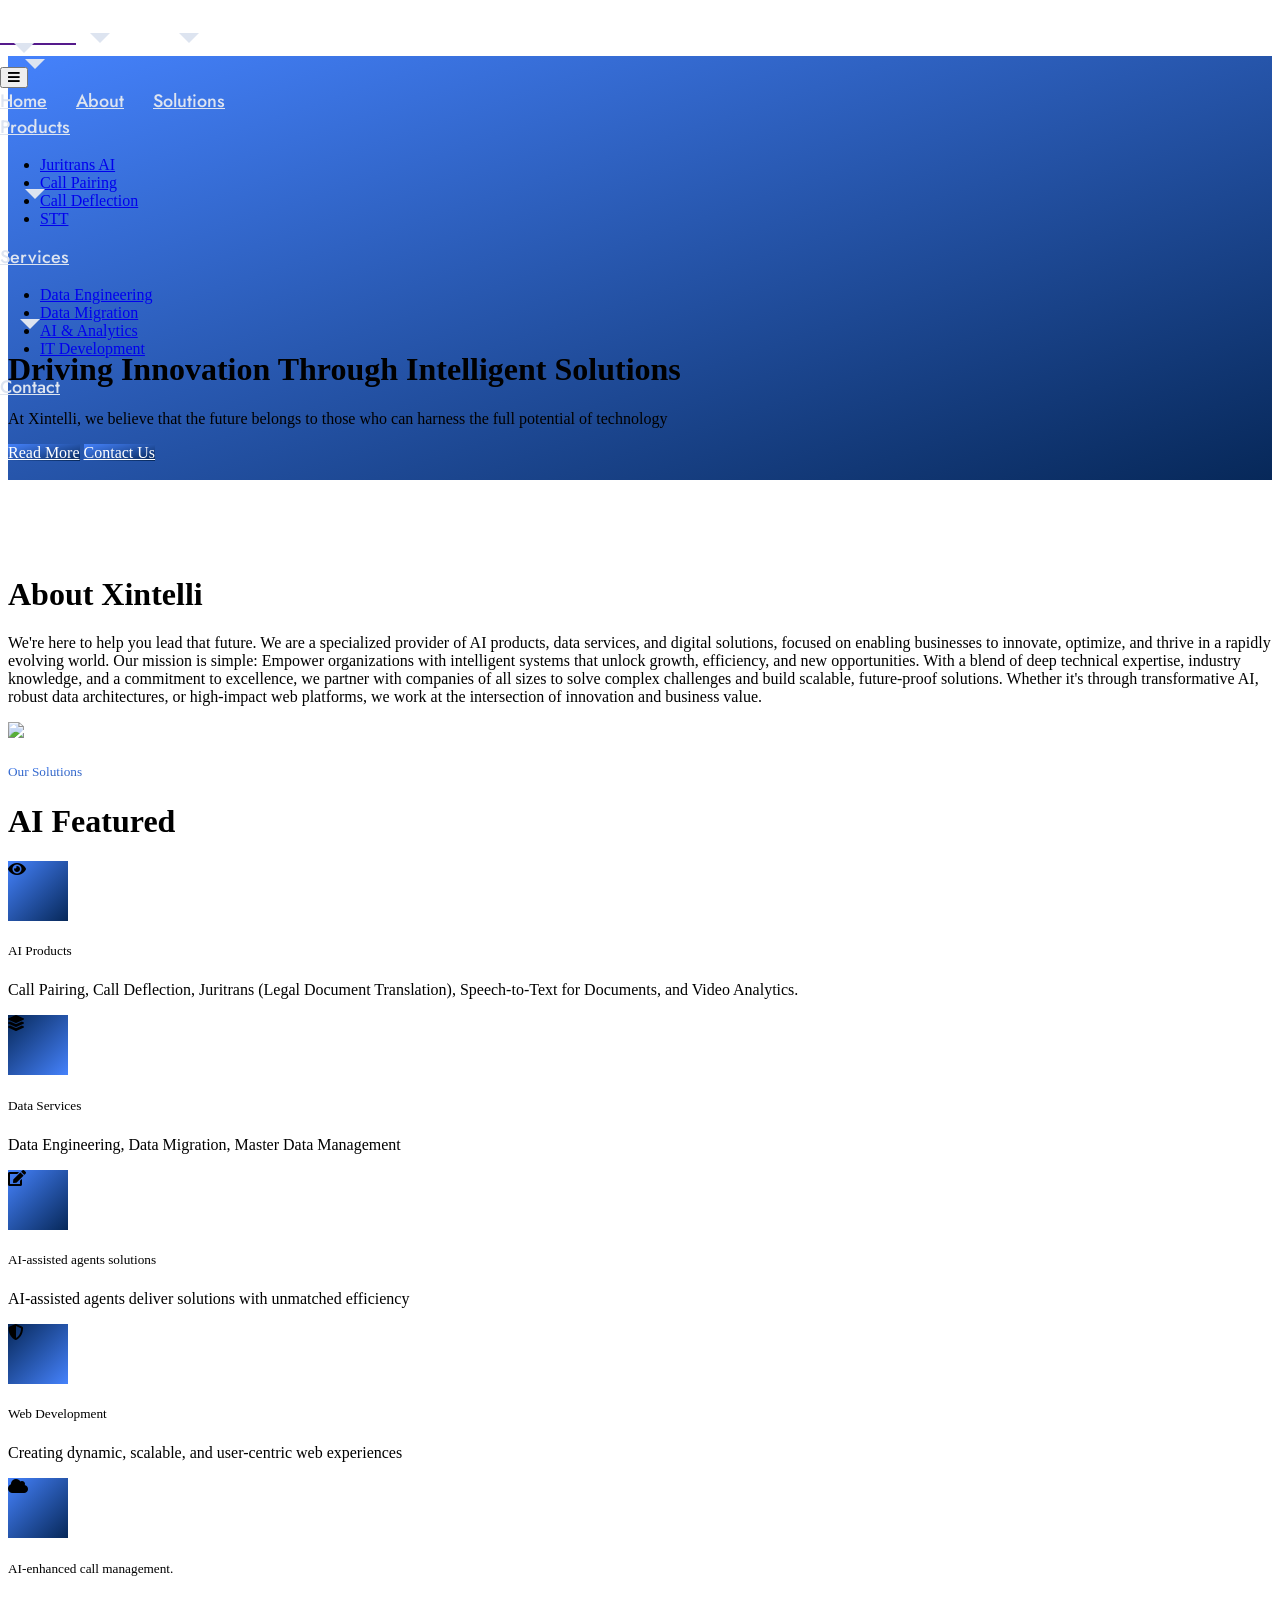
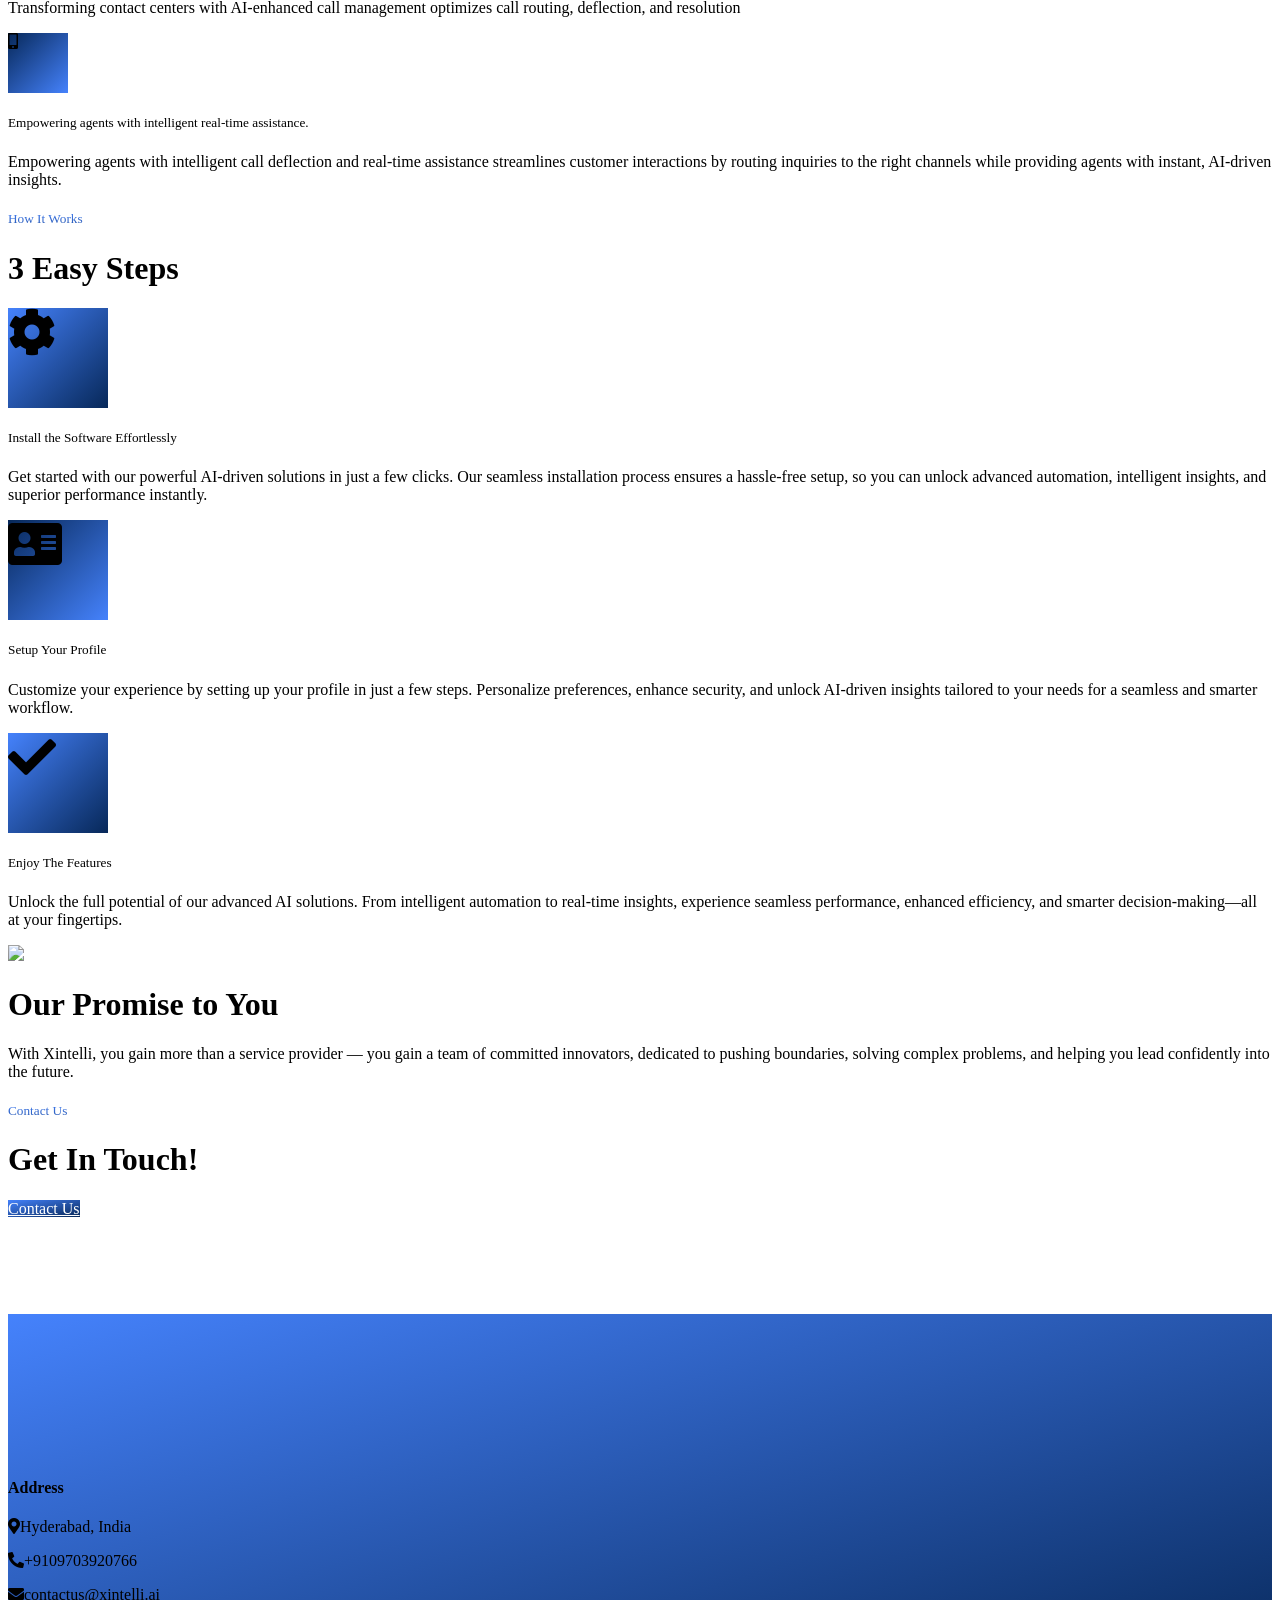
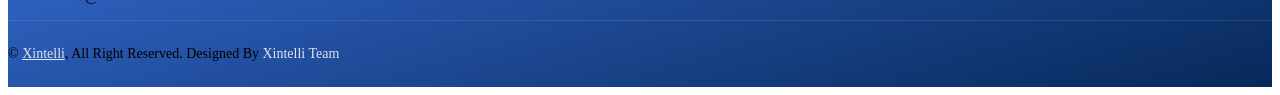
==== commit 2d86d7c7: "Update index.html" ====
--- a/index.html
+++ b/index.html
@@ -64,10 +64,10 @@
                                 Products
                             </a>
                             <ul class="dropdown-menu" aria-labelledby="productsDropdown">
-                                <li><a class="dropdown-item" href="products.html">All Products</a></li>
+<!--                                 <li><a class="dropdown-item" href="products.html">All Products</a></li> -->
+				<li><a class="dropdown-item" href="https://frontend-genai-service-335388973254.us-central1.run.app/">Juritrans AI</a></li>
                                 <li><a class="dropdown-item" href="products.html">Call Pairing</a></li>
                                 <li><a class="dropdown-item" href="products.html">Call Deflection</a></li>
-                                <li><a class="dropdown-item" href="https://frontend-genai-service-335388973254.us-central1.run.app/">Juritrans AI</a></li>
                                 <li><a class="dropdown-item" href="products.html">STT</a></li>
 
                                 
@@ -78,7 +78,6 @@
                                Services
                             </a>
                             <ul class="dropdown-menu" aria-labelledby="productsDropdown">
-                                <li><a class="dropdown-item" href="services.html">All Services</a></li>
                                 <li><a class="dropdown-item" href="services.html">Data Engineering</a></li>
                                 <li><a class="dropdown-item" href="services.html">Data Migration</a></li>
                                 <li><a class="dropdown-item" href="services.html">AI & Analytics</a></li>
@@ -660,7 +659,7 @@
                         <h4 class="text-white mb-4">Address</h4>
                         <p><i class="fa fa-map-marker-alt me-3"></i>Hyderabad, India</p>
                         <p><i class="fa fa-phone-alt me-3"></i>+9109703920766</p>
-                        <p><i class="fa fa-envelope me-3"></i>ananthalakshmiyechuri@xintelli.ai</p>
+                        <p><i class="fa fa-envelope me-3"></i>contactus@xintelli.ai</p>
                         <!-- <div class="d-flex pt-2">
                             <a class="btn btn-outline-light btn-social" href=""><i class="fab fa-twitter"></i></a>
                             <a class="btn btn-outline-light btn-social" href=""><i class="fab fa-facebook-f"></i></a>
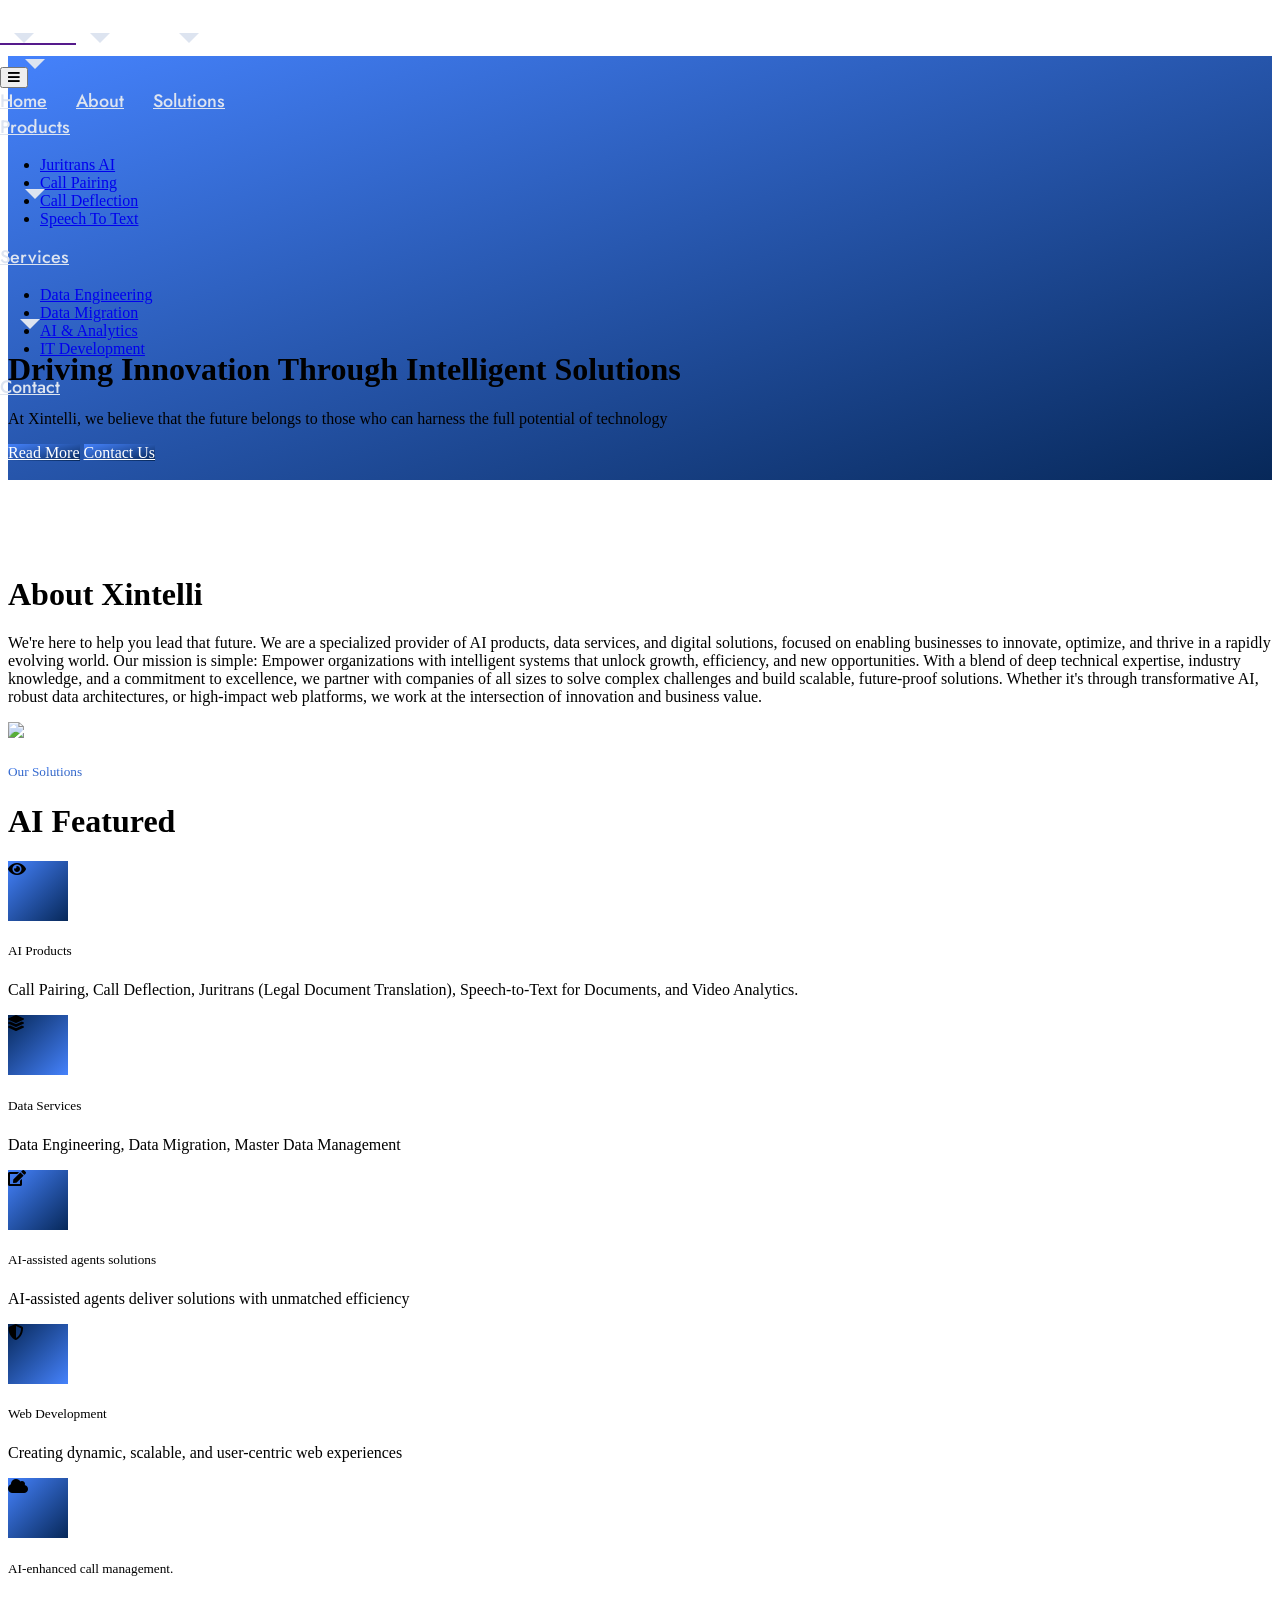
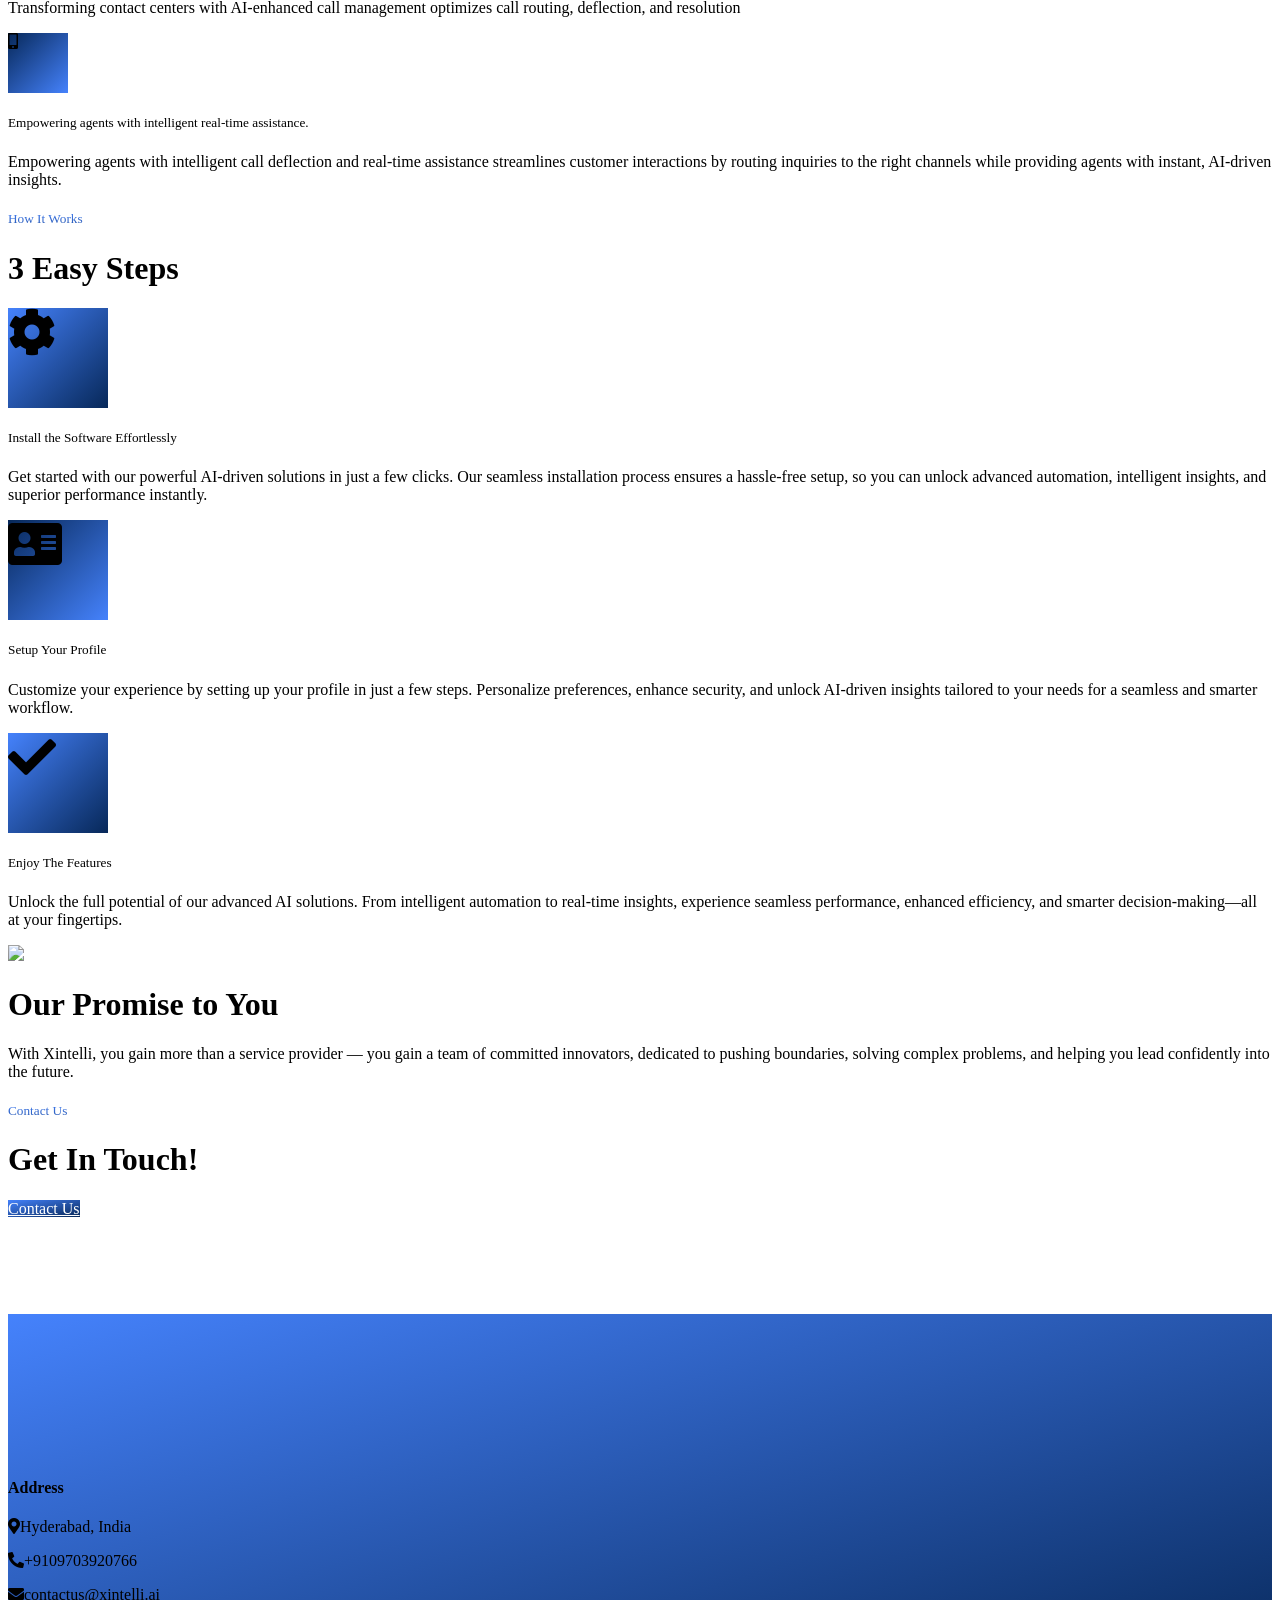
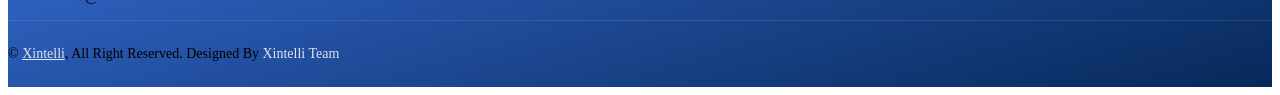
==== commit 303aa5e4: "Update index.html" ====
--- a/index.html
+++ b/index.html
@@ -68,7 +68,7 @@
 				<li><a class="dropdown-item" href="https://frontend-genai-service-335388973254.us-central1.run.app/">Juritrans AI</a></li>
                                 <li><a class="dropdown-item" href="products.html">Call Pairing</a></li>
                                 <li><a class="dropdown-item" href="products.html">Call Deflection</a></li>
-                                <li><a class="dropdown-item" href="products.html">STT</a></li>
+                                <li><a class="dropdown-item" href="products.html">Speech To Text</a></li>
 
                                 
                             </ul>
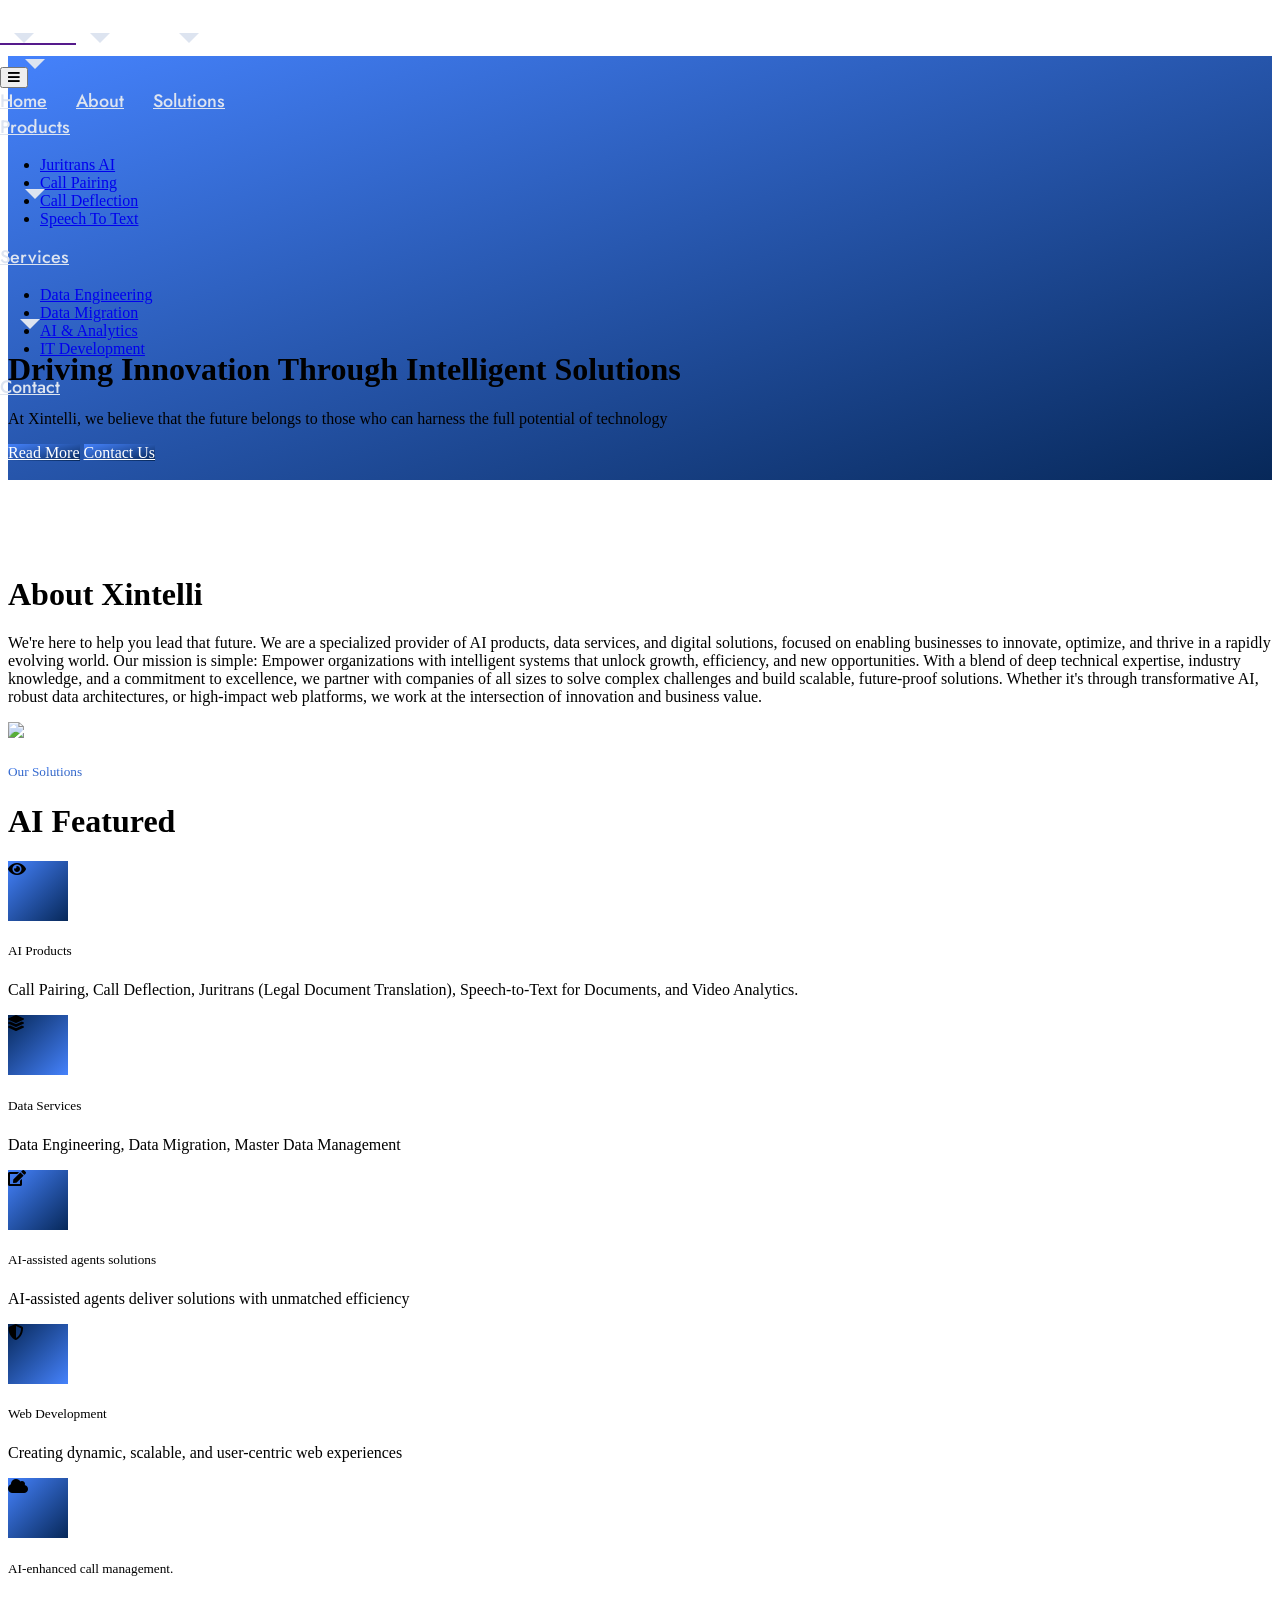
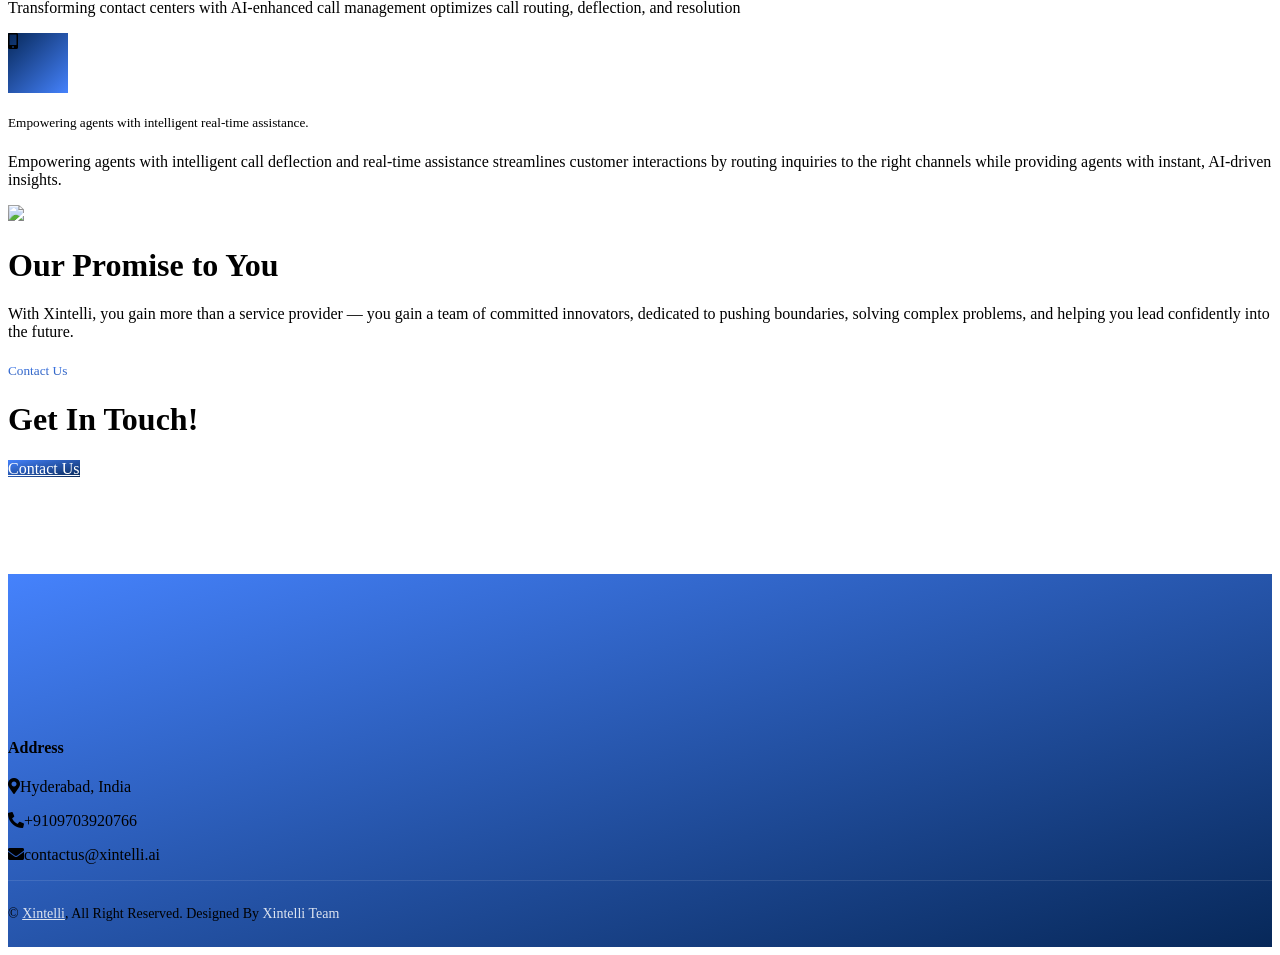
==== commit 2fa2da96: "Update index.html" ====
--- a/index.html
+++ b/index.html
@@ -263,7 +263,7 @@
 
 
         <!-- Process Start -->
-        <div class="container-xxl py-5">
+<!--         <div class="container-xxl py-5">
             <div class="container py-5 px-lg-5">
                 <div class="text-center pb-4 wow fadeInUp" data-wow-delay="0.1s">
                     <h5 class="text-primary-gradient fw-medium">How It Works</h5>
@@ -299,7 +299,7 @@
                     </div>
                 </div>
             </div>
-        </div>
+        </div> -->
         <!-- Process Start -->
 
 
